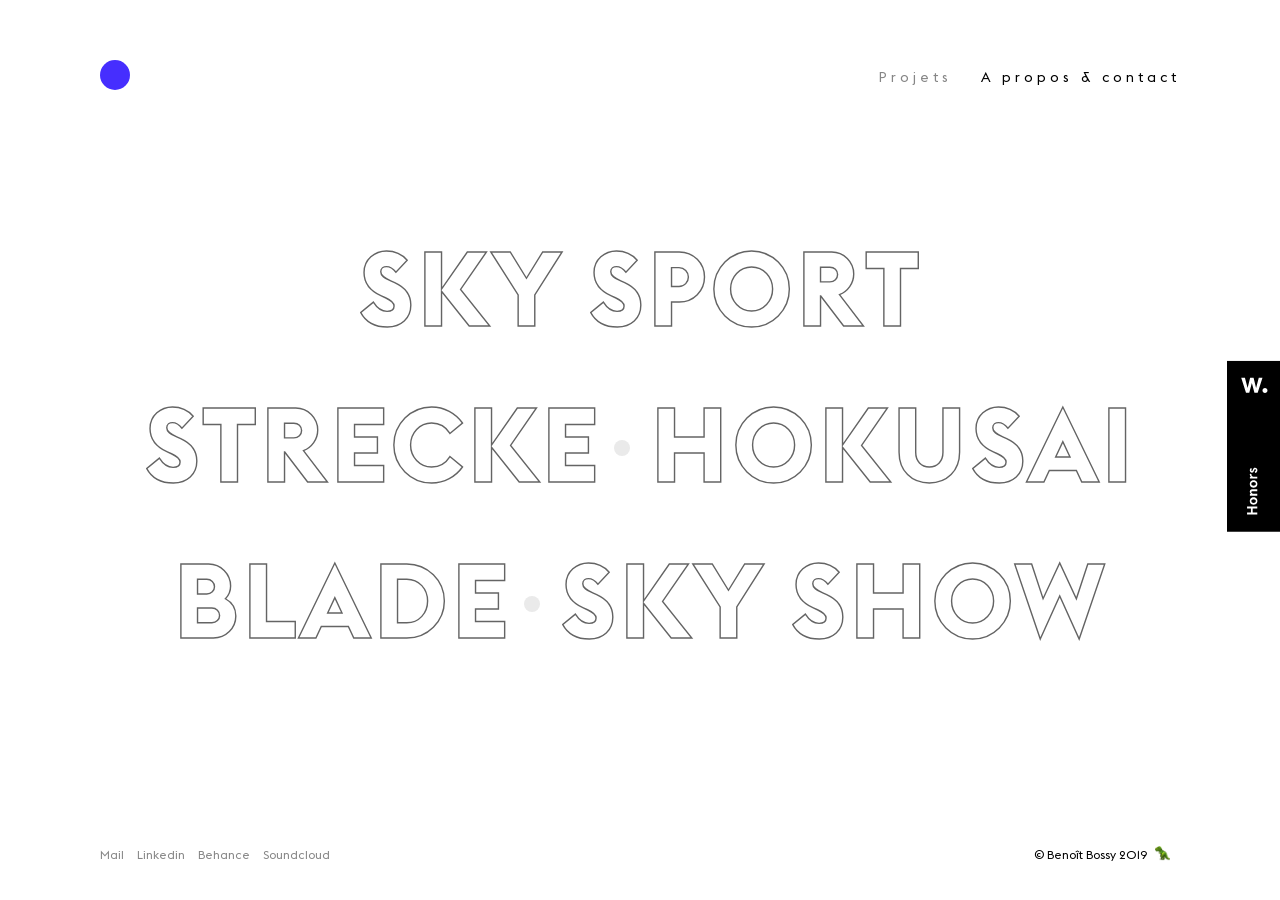
==== hero/index.html @ 375e0ff0 "second commit,ok hola, lol" ====
<!doctype html>
<html class="no-js" lang="">
<!-- Global site tag (gtag.js) - Google Analytics -->
<script async src="https://www.googletagmanager.com/gtag/js?id=UA-63204458-2"></script>
<script>
  window.dataLayer = window.dataLayer || [];
  function gtag(){dataLayer.push(arguments);}
  gtag('js', new Date());

  gtag('config', 'UA-63204458-2');
</script>


<!-- Mirrored from benoitbossy.ch/ by HTTrack Website Copier/3.x [XR&CO'2014], Sat, 15 Aug 2020 12:30:37 GMT -->
<!-- Added by HTTrack --><meta http-equiv="content-type" content="text/html;charset=utf-8" /><!-- /Added by HTTrack -->
<head>
  <meta charset="utf-8">
  <title>Benoît Bossy - Portfolio</title>
  <meta name="description" content="">
  <meta name="viewport" content="width=device-width, initial-scale=1">
  <link rel="icon" href="favicon.ico" type="image/x-icon"/>
  <link rel="manifest" href="site.webmanifest">
  <link rel="apple-touch-icon" href="icon.png">
  <!-- Place favicon.ico in the root directory -->

  <link rel="stylesheet" href="css/normalize.css">
  <link rel="stylesheet" href="css/main.css">
</head>
<body>
  
  <div class="m-scene" id="main">
      <style type="text/css">
     @media (min-width: 1200px) {
      body{
        overflow: hidden;
      }
  </style>
  <div class="spinner"></div>
  <div class="scene_element scene_element--fadein" id="awwwards" style="position: fixed; z-index: 999; transform: translateY(-50%); top: 50%;  right: 0"><a href="https://www.awwwards.com/" target="_blank"><svg width="53.08" height="171.358"><path class="js-color-bg" fill="black" d="M0 0h53.08v171.358H0z"></path><g class="js-color-text" fill="white"><path d="M20.047 153.665v-1.9h3.888v-4.093h-3.888v-1.9h10.231v1.9h-4.59v4.093h4.59v1.9zM29.898 142.236c-.331.565-.784.997-1.359 1.294s-1.222.446-1.944.446c-.721 0-1.369-.149-1.943-.446a3.316 3.316 0 0 1-1.36-1.294c-.331-.564-.497-1.232-.497-2.002s.166-1.438.497-2.002a3.316 3.316 0 0 1 1.36-1.294c.574-.297 1.223-.445 1.943-.445.723 0 1.369.148 1.944.445a3.307 3.307 0 0 1 1.359 1.294c.331.564.497 1.232.497 2.002s-.166 1.438-.497 2.002m-1.703-3.347c-.435-.33-.967-.496-1.601-.496-.633 0-1.166.166-1.601.496-.433.332-.649.78-.649 1.346 0 .564.217 1.013.649 1.345.435.331.968.497 1.601.497.634 0 1.166-.166 1.601-.497.435-.332.649-.78.649-1.345.001-.566-.214-1.014-.649-1.346M22.911 134.852v-1.813h1.186a3.335 3.335 0 0 1-.951-1.009 2.423 2.423 0 0 1-.352-1.271c0-.682.19-1.229.57-1.645.381-.413.932-.621 1.652-.621h5.262v1.812h-4.721c-.419 0-.727.096-.921.285-.195.19-.292.447-.292.769 0 .302.115.58.35.833.234.254.577.458 1.03.613.454.156.993.234 1.616.234h2.938v1.813h-7.367zM29.898 125.136a3.314 3.314 0 0 1-1.359 1.294c-.575.297-1.222.445-1.944.445-.721 0-1.369-.148-1.943-.445a3.322 3.322 0 0 1-1.36-1.294c-.331-.565-.497-1.232-.497-2.002 0-.771.166-1.438.497-2.003a3.313 3.313 0 0 1 1.36-1.293c.574-.297 1.223-.446 1.943-.446.723 0 1.369.149 1.944.446s1.028.728 1.359 1.293.497 1.232.497 2.003c.001.769-.166 1.436-.497 2.002m-1.703-3.347c-.435-.331-.967-.497-1.601-.497-.633 0-1.166.166-1.601.497-.433.331-.649.778-.649 1.345 0 .564.217 1.013.649 1.344.435.332.968.498 1.601.498.634 0 1.166-.166 1.601-.498.435-.331.649-.779.649-1.344.001-.567-.214-1.014-.649-1.345M22.911 117.75v-1.812h1.199c-.419-.265-.742-.586-.972-.966s-.345-.784-.345-1.213c0-.272.05-.569.146-.892l1.682.336a1.429 1.429 0 0 0-.205.76c0 .576.261 1.048.783 1.418.521.37 1.342.557 2.461.557h2.617v1.812h-7.366zM29.812 111.252c-.391.511-.857.851-1.403 1.016l-.776-1.446c.381-.138.68-.329.893-.577.215-.249.321-.544.321-.885a1.2 1.2 0 0 0-.168-.658c-.112-.175-.294-.263-.548-.263-.225 0-.406.105-.548.313-.142.21-.291.534-.446.973-.019.068-.058.17-.117.307-.224.565-.506 1.004-.848 1.315-.34.313-.779.467-1.314.467-.381 0-.727-.102-1.039-.306a2.185 2.185 0 0 1-.744-.84 2.554 2.554 0 0 1-.279-1.207c0-.497.105-.949.314-1.359.211-.408.506-.725.886-.949l.993 1.082c-.43.292-.644.686-.644 1.184a.84.84 0 0 0 .154.504.471.471 0 0 0 .401.212c.176 0 .338-.103.49-.307.15-.205.334-.604.547-1.199.205-.564.474-1.001.805-1.308.332-.308.756-.46 1.271-.46.721 0 1.299.229 1.732.687s.65 1.057.65 1.797c.001.759-.194 1.396-.583 1.907M35.481 17.006l-4.782 14.969h-3.266l-2.584-9.682-2.584 9.682h-3.268l-4.782-14.969h3.713l2.673 10.276 2.525-10.276h3.445l2.524 10.276 2.674-10.276zM37.978 27.163c1.426 0 2.496 1.068 2.496 2.495 0 1.425-1.07 2.495-2.496 2.495-1.425 0-2.494-1.07-2.494-2.495-.001-1.427 1.069-2.495 2.494-2.495"></path></g></svg></a></div>
    <header>
      <nav class="navbar fixed-top navbar-expand-lg navbar-light scene_element scene_element--fadein" id="navbar" style="top: 0px;">
        <div class="container-fluid">
          <div>
            <a class="navbar-brand" href="index-2.html">
              <!-- <span class="tag" >Benoît Bossy</span> -->
            </a>
          </div>
            <ul class="navbar-nav-desktop mr-auto">
              <li class="nav-item">
                <a class="nav-link active underline" id="menu-projects" href="index-2.html">Projets</a>
              </li>
              <li class="nav-item">
                <a class="nav-link underline" href="about.html">A propos &amp; contact</a>
              </li>
            </ul>
        </div>
      </nav>
    </header>

    <div data-scroll>
    <div class="wrapper" data-scroll-content>
    <div class="scene_element scene_element--fadein">
      <div class="circle-cursor circle-cursor--inner"></div>
      <div class="circle-cursor circle-cursor--outer"></div>
    <section class="container-fluid home-intro">
      <p>Jeune designer basé à Fribourg en Suisse.</p>
    </section>

<!-------- Section Works -------->
      <div class="content">
        <svg class="distort" width="300" height="420" viewBox="0 0 300 420">
          <filter id="distortionFilter">
            <feTurbulence type="fractalNoise" baseFrequency="0.01 0.009" numOctaves="5" seed="2" stitchTiles="noStitch" x="0%" y="0%" width="100%" height="100%" result="noise"/>
            <feDisplacementMap in="SourceGraphic" in2="" scale="0" xChannelSelector="R" yChannelSelector="B" x="0%" y="0%" width="100%" height="100%" filterUnits=""/>
          </filter>
          <g filter="url(#distortionFilter)">
            <image class="distort__img" x="0" y="0" xlink:href="img/1.jpg" height="420" width="300"/>
            <image class="distort__img" x="0" y="0" xlink:href="img/2.jpg" height="420" width="300"/>
            <image class="distort__img" x="0" y="0" xlink:href="img/3.jpg" height="420" width="300"/>
            <image class="distort__img" x="0" y="0" xlink:href="img/4.jpg" height="420" width="300"/>
            <image class="distort__img" x="0" y="0" xlink:href="img/5.jpg" height="420" width="300"/>
          </g>
        </svg>
        <div class="works">
          <a href="skysport.html" class="work__link">Sky Sport</a><br>
          <a href="strecke.html" class="work__link">Strecke</a><span class="puce"></span>
          <a href="hokusai.html" class="work__link">Hokusai</a><br>
          <a href="blade.html" class="work__link">Blade</a><span class="puce"></span>
          <a href="skyshow.html" class="work__link">Sky Show</a>
        </div>
      </div>
    </div>

    
    <footer class="scene_element scene_element--fadein">
      <div class="container-fluid">
        <div class="footer">
        <style type="text/css">
          @media (min-width: 1200px) {
            footer {
              margin-top: 0px;
              position: absolute;
              padding-bottom: 0;
              bottom: 4%;
            }
          }
        </style>
        <div class="social">
          <a class="underline" href="mailto:bossybe@gmail.com">
            Mail
          </a>
          <a class="underline" href="https://www.linkedin.com/in/benoît-bossy-b683998a/" target="_blank">Linkedin
          </a>    
          <a class="underline" href="https://www.behance.net/bossybenoit" target="_blank">
            Behance
          </a>
          <a class="underline" href="https://soundcloud.com/508jedai" target="_blank">
            Soundcloud
          </a>
        </div>
        <div class="copyright">
          © Benoît Bossy 2019 <a><span id="toasty_button" style="background-image: url(img/dino.png);"></span></a>
        </div> 
        </div> 
      </div>
    </footer>

  </div>
  </div>
  </div>
  <script src="js/vendor/modernizr-3.7.1.min.js"></script>
  <script src="../code.jquery.com/jquery-3.2.1.min.js" integrity="sha256-FgpCb/KJQlLNfOu91ta32o/NMZxltwRo8QtmkMRdAu8=" crossorigin="anonymous"></script>
  <script>window.jQuery || document.write('<script src="js/vendor/jquery-3.3.1.min.js"><\/script>')</script>
  <script src="js/jquery-3.4.0.min.js"></script>
  <script src="../cdnjs.cloudflare.com/ajax/libs/gsap/2.1.2/TweenMax.min.js"></script>
  <script src="../unpkg.com/imagesloaded%404.1.4/imagesloaded.pkgd.min.js"></script>
  <script src="js/vendor/jquery.smoothState.js"></script>
  <script src="js/vendor/wow.min.js"></script>
  <script src="js/vendor/marquee3k.js"></script>
  <script src="js/vendor/horizontal-scroll.js"></script>
  <script src="js/vendor/jquery.toasty.js"></script>
  <script src="js/vendor/charming.min.js"></script>
  <script src="js/main.js"></script>

  <!-- Google Analytics: change UA-XXXXX-Y to be your site's ID. -->
  <script>
    window.ga = function () { ga.q.push(arguments) }; ga.q = []; ga.l = +new Date;
    ga('create', 'UA-XXXXX-Y', 'auto'); ga('set','transport','beacon'); ga('send', 'pageview')
  </script>
  <script src="../www.google-analytics.com/analytics.js" async defer></script>
</body>


<!-- Mirrored from benoitbossy.ch/ by HTTrack Website Copier/3.x [XR&CO'2014], Sat, 15 Aug 2020 12:30:39 GMT -->
</html>
---- hero/css/main.css ----
@font-face{font-family:'EuclidFlex-Regular';src:url("../fonts/EuclidFlex-Regular.eot");src:url("../fonts/EuclidFlex-Regulard41d.eot?#iefix") format("embedded-opentype"),url("../fonts/EuclidFlex-Regular.svg#EuclidFlex-Regular") format("svg"),url("../fonts/EuclidFlex-Regular.ttf") format("truetype"),url("../fonts/EuclidFlex-Regular.woff") format("woff"),url("../fonts/EuclidFlex-Regular.woff2") format("woff2");font-weight:normal;font-style:normal}@font-face{font-family:'EuclidFlex-Bold';src:url("../fonts/EuclidFlexTrial-Bold.otf") format("truetype");font-weight:bold;font-style:bold}*,::after,::before{box-sizing:border-box}html{font-family:sans-serif;line-height:1.15;-webkit-text-size-adjust:100%;-ms-text-size-adjust:100%;-ms-overflow-style:scrollbar;-webkit-tap-highlight-color:transparent;height:100%}@-ms-viewport{width:device-width}body{margin:0;font-family:'EuclidFlex-regular', sans-serif;font-size:14px !important;line-height:1.5;overflow-x:hidden;height:100%}.wrapper{will-change:auto;will-change:translate3d}.distort{will-change:auto;will-change:translateY;will-change:translateX;will-change:opacity}.distort__img{will-change:auto;will-change:translateY;will-change:translateX;will-change:opacity}@media (min-width: 576px){.container-fluid{width:100%;margin-right:auto;margin-left:auto}}@media (min-width: 768px){.container-fluid{width:100%;padding-left:60px;padding-right:60px;margin-right:auto;margin-left:auto}}@media (min-width: 992px){.container-fluid{width:100%;margin-right:auto;margin-left:auto}}@media (min-width: 1200px){.container-fluid{width:100%;padding-left:100px;padding-right:100px;margin-right:auto;margin-left:auto}}@media only screen and (min-width: 1300px){.container-fluid{width:100%;padding-right:100px;padding-left:100px;margin-right:auto;margin-left:auto}}a{color:black;text-decoration:none}a:hover{color:#462efe !important}ul{padding:0;margin:0}li{list-style-type:none;display:inline}header{z-index:5000 !important}.active{color:#868686}.underline:after{content:"";position:absolute;bottom:-5px;width:100%;height:1px;left:0;background-color:#462EFE;visibility:hidden;-webkit-transform:scaleX(0);transform:scaleX(0);-webkit-transition:all 0.3s ease-in-out 0s;transition:all 0.3s ease-in-out 0s}.underline:hover:after{visibility:visible;-webkit-transform:scaleX(1);transform:scaleX(1)}@media only screen and (max-width: 767px){.navbar{padding:20px 0px 20px 0px;background-color:#fff;border-bottom:0.5px solid #E3E3E3}}@media only screen and (max-width: 767px){.navbar a{position:relative}}@media only screen and (min-width: 768px){.navbar a{letter-spacing:4px;position:relative;font-size:0.875rem}}@media only screen and (max-width: 767px){.navbar .tag{display:none}}@media only screen and (min-width: 768px){.navbar .tag{display:none}}@media only screen and (min-width: 1200px){.navbar .tag{color:#462EFE;display:inline-block;transform:rotate(-90deg);margin-top:110px;margin-left:-50px;letter-spacing:4px;position:absolute}}@media only screen and (max-width: 767px){.navbar .navbar-brand{width:20px;height:20px;background-color:#462EFE;border-radius:50%}}@media only screen and (min-width: 768px){.navbar .navbar-brand{margin-top:60px;width:30px;height:30px;background-color:#462EFE;border-radius:50%;display:inline-block;-webkit-transition:-webkit-transform 0.2s ease-in-out;transition:transform 0.2s ease-in-out}.navbar .navbar-brand:hover{transform:scale(1.15)}}@media only screen and (min-width: 768px){.navbar .navbar-nav-desktop{margin-top:60px}}.navbar .name{letter-spacing:4px;opacity:0;position:relative;padding-top:-10px}@media only screen and (max-width: 767px){#menu-projects{display:none}}@media only screen and (min-width: 768px){#menu-projects{margin-right:25px}}@media only screen and (max-width: 767px){.container-fluid{width:100%;padding-right:15px;padding-left:15px;margin-right:auto;margin-left:auto}}@keyframes transformPosition{0%{opacity:0;transform:translate(0%, 200%) rotate(-0.05turn)}60%{opacity:1}100%{opacity:1;transform:translate(0%, -45%) rotate(0turn)}}@keyframes transformPosition2{0%{transform:translate(0%, 200%)}100%{transform:translate(0%, 0%)}}@keyframes fadeIn{0%{opacity:0}100%{opacity:1}}.m-scene .scene_element{-webkit-transition:all 1000ms cubic-bezier(0.165, 0.84, 0.44, 1);-moz-transition:all 1000ms cubic-bezier(0.165, 0.84, 0.44, 1);-o-transition:all 1000ms cubic-bezier(0.165, 0.84, 0.44, 1);transition:all 1000ms cubic-bezier(0.165, 0.84, 0.44, 1);-webkit-transition-timing-function:cubic-bezier(0.165, 0.84, 0.44, 1);-moz-transition-timing-function:cubic-bezier(0.165, 0.84, 0.44, 1);-o-transition-timing-function:cubic-bezier(0.165, 0.84, 0.44, 1);transition-timing-function:cubic-bezier(0.165, 0.84, 0.44, 1);animation-fill-mode:both}.m-scene .scene_element--transform{animation-name:transformPosition;animation-duration:1s}.m-scene .scene_element--transformText{animation-name:transformPosition2;animation-duration:1s}.m-scene .scene_element--fadein{animation-name:fadeIn;animation-duration:0.65s}.m-scene.is-exiting .scene_element{animation-direction:alternate-reverse}@media only screen and (max-width: 767px){.home-intro p{width:285px;font-size:1.375rem;letter-spacing:0.01em;margin-top:140px;margin-bottom:32px}}@media only screen and (min-width: 768px){.home-intro p{font-size:2rem;letter-spacing:0.01em;margin-top:144px;width:314px;margin-bottom:64px}}@media only screen and (min-width: 1200px){.home-intro p{margin-top:144px;margin-left:120px;margin-bottom:80px;position:absolute;display:none}}@media only screen and (max-width: 767px){.content{text-align:left;padding-right:15px;padding-left:15px}}@media only screen and (min-width: 768px){.content{text-align:left;padding-right:60px;padding-left:60px}}@media only screen and (min-width: 1200px){.content{text-align:center;display:flex;flex-direction:column;width:100vw;height:calc(100vh - 13rem);position:relative;justify-content:flex-start;align-items:center}}.distort{position:absolute;pointer-events:none;will-change:transform;z-index:30}@media only screen and (max-width: 767px){.distort{display:none}}@media only screen and (min-width: 768px){.distort{display:none}}@media only screen and (min-width: 1200px){.distort{display:block}}.distort__img{opacity:0;z-index:30}.menu{display:flex;flex-direction:column;align-items:stretch;text-align:center;font-size:10vh;font-weight:normal}.works{width:100%}@media only screen and (min-width: 1200px){.works{display:block;width:100%;max-width:1920px;margin:0 auto;font-size:2rem}}.work__link{z-index:1;position:relative;text-transform:uppercase;font-family:'EuclidFlex-Bold';-webkit-text-stroke:0.11vw #646464;text-stroke:0.11vw #646464;color:rgba(0,0,0,0);white-space:nowrap}.work__link:hover{-webkit-text-stroke:0vw rgba(0,0,0,0);text-stroke:0vw rgba(0,0,0,0);z-index:999}@media only screen and (max-width: 767px){.work__link{font-size:3.75rem;font-size:15vw}}@media only screen and (min-width: 768px){.work__link{font-size:5.75rem;font-size:15vw}}@media only screen and (min-width: 1200px){.work__link{letter-spacing:3px;font-size:6.5rem}}.work__link span{display:inline-block}@media screen and (min-width: 53em){.content{height:100vh;justify-content:center}.works{font-size:9vh}.puce{width:16px;height:16px;border-radius:50%;background-color:#EAEAEA;display:inline-block;margin-bottom:2.2%;margin-left:0.9%}}.project-img img{width:100%}.project-img video{width:100%}@media only screen and (min-width: 768px){.sportTv{display:none}}@media only screen and (max-width: 767px){.project-header{height:100vh}.project-header .imgProject{position:absolute;max-width:45%;height:auto;background-size:cover;background-position:center;left:0;right:0;margin-left:auto;margin-right:auto;margin-top:45vh;transform:translateY(-60%)}.project-header .arrowOn{opacity:1 !important;display:inline-block;position:relative;margin-top:85vh;padding-left:20px;-webkit-transition:-webkit-opacity 0.6s ease-in-out;transition:opacity 0.6s ease-in-out;transform:will-change}.project-header .arrowOff{opacity:0 !important;display:inline-block;position:relative;margin-top:80vh;padding-left:20px;-webkit-transition:-webkit-opacity 0.6s ease-in-out;transition:opacity 0.6s ease-in-out;transform:will-change}}@media only screen and (min-width: 768px){.project-header{height:100vh}.project-header .imgProject{position:absolute;max-width:45%;height:auto;background-size:cover;background-position:center;left:0;right:0;margin-left:auto;margin-right:auto;margin-top:50vh;transform:translateY(-45%)}.project-header .scroll{margin-left:8px;font-size:1em;opacity:0;-webkit-transition:-webkit-opacity 0.6s ease-in-out;transition:opacity 0.6s ease-in-out;transform:will-change}.project-header .arrowOn:hover .scroll{opacity:1;-webkit-transition:-webkit-opacity 0.6s ease-in-out;transition:opacity 0.6s ease-in-out;transform:will-change}.project-header .arrowOn{display:flex-wrap;opacity:1 !important;display:inline-block;position:relative;margin-top:85vh;padding-left:60px;-webkit-transition:-webkit-opacity 0.6s ease-in-out;transition:opacity 0.6s ease-in-out;transform:will-change}.project-header .arrowOff{opacity:0 !important;display:inline-block;position:relative;margin-top:85vh;padding-left:60px;-webkit-transition:-webkit-opacity 0.6s ease-in-out;transition:opacity 0.6s ease-in-out;transform:will-change}}@media only screen and (min-width: 1200px){.project-header{height:100vh}.project-header .imgProject{position:absolute;max-width:25%;height:auto;background-size:cover;background-position:center;left:0;right:0;margin-left:auto;margin-right:auto;margin-top:50vh;transform:translateY(-45%)}.project-header .arrowOn{margin-top:92vh;padding-left:100px}.project-header .arrowOff{margin-top:92vh;padding-left:100px}}@media only screen and (max-width: 767px){.project-text{font-size:1.5rem;margin-top:-40px}}@media only screen and (min-width: 768px){.project-text{font-size:1.75rem}}@media only screen and (min-width: 1200px){.project-text{display:inline-block;max-width:864px;font-size:2.1775rem;line-height:normal;color:#000000}}.border-text{-webkit-text-stroke:0.045vw rgba(0,0,0,0.9);text-stroke:0.045vw rgba(0,0,0,0.9);color:rgba(0,0,0,0)}@media only screen and (max-width: 767px){.project-details{font-size:1.3em;color:#929292;margin-top:40px;margin-bottom:56px}.project-details span{display:block;margin-bottom:16px}}@media only screen and (min-width: 768px){.project-details{font-size:1em;color:#929292;margin-top:20px;margin-bottom:80px}}@media only screen and (min-width: 1200px){.project-details{padding-top:40px;font-size:1em;letter-spacing:0.01em;margin-bottom:152px}}@media only screen and (max-width: 767px){.project-details span{margin-right:15px}}@media only screen and (min-width: 768px){.project-details span{margin-right:15px}}@media only screen and (min-width: 1200px){.project-details span{color:#929292;margin-right:40px}}@media only screen and (max-width: 767px){.project-details a{color:#462EFE;position:relative;display:block}}@media only screen and (min-width: 768px){.project-details a{color:#462EFE;position:relative;display:inline-block}}.project-details .noLink{color:#929292}@media only screen and (max-width: 767px){.project-img{margin-bottom:40px}}@media only screen and (min-width: 768px){.project-img{margin-bottom:56px}}@media only screen and (min-width: 1200px){.project-img{margin-bottom:104px}}@media only screen and (min-width: 1200px){.project-modules-mobile{display:none}}@media only screen and (max-width: 767px){.project-modules{display:none}}@media only screen and (min-width: 768px){.project-modules{display:none}}@media only screen and (min-width: 1200px){.project-modules{display:block;padding:50px 0px 50px 0px;margin-bottom:80px}.project-modules li{width:367px;padding:6px;display:inline-block}.project-modules img{width:100%}.project-modules ul{padding:0px}}@media only screen and (max-width: 767px){.legend{margin-top:16px;color:#929292;font-size:0.75rem}}@media only screen and (min-width: 768px){.legend{margin-top:24px;color:#929292;font-size:0.75rem}}@media only screen and (max-width: 767px){.next-project{margin-top:80px;padding-bottom:56px}}@media only screen and (min-width: 768px){.next-project{margin-top:120px;padding-bottom:56px}}@media only screen and (min-width: 1200px){.next-project{margin-top:200px;padding-bottom:0px}}.next-project h3{font-size:14px;letter-spacing:4px;text-align:center}.next-project .next{justify-content:center;display:flex}@media only screen and (min-width: 1200px){.next-project .next{padding-bottom:100px}}.next-project .next:hover+.imgNext{transform:translate(-50%, -50%)}@media only screen and (max-width: 767px){.next-project .imgNext{display:none}}@media only screen and (min-width: 768px){.next-project .imgNext{display:none}}@media only screen and (min-width: 1200px){.next-project .imgNext{width:250px;height:350px;display:block;background-size:cover;background-position:center;margin-left:auto;margin-right:auto;position:absolute;left:50%;transform:translate(-50%, -30%);transition:all 0.8s cubic-bezier(0.76, 0.07, 0.24, 0.96)}}@keyframes fade-in-left-text{0%{-webkit-transform:translateX(-50px);-moz-transform:translateX(-50px);transform:translateX(-50px);-moz-opacity:0;opacity:0}100%{-webkit-transform:translateX(0);-moz-transform:translateX(0);transform:translateX(0);-moz-opacity:0;opacity:1}}@media only screen and (max-width: 767px){.about{margin-top:140px}}@media only screen and (min-width: 768px){.about{margin-top:200px}}@media only screen and (max-width: 767px){.about p{font-size:1.5rem;margin-bottom:35px}}@media only screen and (min-width: 768px){.about p{font-size:1.75rem;margin-bottom:60px}}@media only screen and (min-width: 1200px){.about p{font-size:2.1775rem;max-width:860px;margin-bottom:60px;margin-left:95px}}@media only screen and (max-width: 767px){.about ul{margin-bottom:40px}}@media only screen and (min-width: 1200px){.about ul{margin-left:95px;padding-bottom:30px}}.about li{list-style-type:none;display:block;font-size:16px}@media only screen and (min-width: 1200px){.about li{margin-bottom:10px}}.about li a{color:#462EFE;position:relative}.about .drop{width:40px;margin-top:-15px;margin-left:-10px;-webkit-animation:rotating 10s linear infinite;-moz-animation:rotating 10s linear infinite;-ms-animation:rotating 10s linear infinite;-o-animation:rotating 10s linear infinite;animation:rotating 10s linear infinite}@media only screen and (min-width: 768px){.about .drop{width:80px;margin-top:-20px;margin-left:-15px}}@keyframes rotating{from{-ms-transform:rotate(0deg);-moz-transform:rotate(0deg);-webkit-transform:rotate(0deg);-o-transform:rotate(0deg);transform:rotate(0deg)}to{-ms-transform:rotate(360deg);-moz-transform:rotate(360deg);-webkit-transform:rotate(360deg);-o-transform:rotate(360deg);transform:rotate(360deg)}}.about .photo-about{width:300px;z-index:1000;position:absolute;top:-8%;left:23%}.about .hidden{display:none}footer{width:100%;font-size:0.75rem}@media only screen and (max-width: 767px){footer{margin-top:56px;padding-bottom:32px}footer a{color:black !important}}@media only screen and (min-width: 768px){footer{margin-top:80px;padding-bottom:40px}}@media only screen and (min-width: 1200px){footer{padding-bottom:260px}}footer .footer{width:100%;display:flex;flex-wrap:wrap;justify-content:space-between;z-index:-5000}footer a{color:#868686;margin-right:10px;position:relative}footer a:hover{color:#462EFE}footer span{width:15px;height:15px;display:inline-block;background-size:cover;margin-left:5px;vertical-align:text-bottom}@media only screen and (max-width: 767px){footer .copyright{margin-top:24px}}.animated{-webkit-animation-duration:1s;animation-duration:1s;-webkit-animation-fill-mode:both;animation-fill-mode:both}@keyframes elementInImg{from{opacity:0;transform:translate3d(0, 100px, 0) scale(0.95)}to{opacity:1;transform:translate3d(0, 0, 0) scale(1)}}.elementInImg{-webkit-animation-name:elementInImg;animation-name:elementInImg;-webkit-backface-visibility:hidden;backface-visibility:hidden}@keyframes elementInText{from{opacity:0;transform:translate3d(0, 100px, 0)}to{opacity:1;transform:translate3d(0, 0, 0)}}.elementInText{-webkit-animation-name:elementInText;animation-name:elementInText;-webkit-backface-visibility:hidden;backface-visibility:hidden}.spinner{background-image:url("../img/loading.png");background-size:cover;position:absolute;top:50%;left:50%;width:120px;height:120px;margin:-60px 0 0 -60px;-webkit-animation:spin 4s linear infinite;-moz-animation:spin 4s linear infinite;animation:spin 4s linear infinite;display:none}@-moz-keyframes spin{100%{-moz-transform:rotate(360deg)}}@-webkit-keyframes spin{100%{-webkit-transform:rotate(360deg)}}@keyframes spin{100%{-webkit-transform:rotate(360deg);transform:rotate(360deg)}}.show-dan{-webkit-animation:showToastyGuy 1s;-moz-animation:showToastyGuy 1s;-o-animation:showToastyGuy 1s;animation:showToastyGuy 1s}@-webkit-keyframes showToastyGuy{0%{right:-200px}40%{right:0}60%{right:0}100%{right:-200px}}@-moz-keyframes showToastyGuy{0%{right:-200px}40%{right:0}60%{right:0}100%{right:-200px}}@-o-keyframes showToastyGuy{0%{right:-200px}40%{right:0}60%{right:0}100%{right:-200px}}@keyframes showToastyGuy{0%{right:-200px}40%{right:0}60%{right:0}100%{right:-200px}}.navbar{position:relative;display:flex;flex-wrap:wrap;-ms-flex-align:center;align-items:center;-ms-flex-pack:justify;justify-content:space-between}.navbar>.container,.navbar>.container-fluid{display:-ms-flexbox;display:flex;-ms-flex-wrap:wrap;flex-wrap:wrap;-ms-flex-align:center;align-items:center;-ms-flex-pack:justify;justify-content:space-between}.navbar-brand{display:inline-block;padding-top:.3125rem;padding-bottom:.3125rem;line-height:inherit}.card,.navbar-nav{display:-ms-flexbox}.navbar-nav{display:flex;-ms-flex-direction:column;flex-direction:column;padding-left:0;margin-bottom:0}.navbar-nav .nav-link{padding-right:0;padding-left:0;padding-top:10px !important;padding-bottom:10px !important}.navbar-nav .dropdown-menu{position:static;float:none}.navbar-text{display:inline-block;padding-top:.5rem;padding-bottom:.5rem}.navbar-collapse{-ms-flex-preferred-size:100%;flex-basis:100%;-ms-flex-positive:1;flex-grow:1;-ms-flex-align:center;align-items:center}.navbar-toggler{padding:.25rem .75rem;font-size:1.25rem;line-height:1;background-color:transparent;border:1px solid transparent;border-radius:.25rem}.navbar-toggler:focus,.navbar-toggler:hover{text-decoration:none}.navbar-toggler-icon{display:inline-block;width:1.5em;height:1.5em;vertical-align:middle;content:"";background:center center no-repeat;background-size:100% 100%}.navbar-dark .navbar-toggler-icon,.navbar-light .navbar-toggler-icon{background-image:url(../img/menu.html)}@media (max-width: 575.98px){.navbar-expand-sm>.container,.navbar-expand-sm>.container-fluid{padding-right:0;padding-left:0}}@media (min-width: 576px){.navbar-expand-sm{-ms-flex-flow:row nowrap;flex-flow:row nowrap;-ms-flex-pack:start;justify-content:flex-start}.navbar-expand-sm .navbar-nav{-ms-flex-direction:row;flex-direction:row}.navbar-expand-sm .navbar-nav .dropdown-menu{position:absolute}.navbar-expand-sm .navbar-nav .nav-link{padding-right:.5rem;padding-left:.5rem}.navbar-expand-sm>.container,.navbar-expand-sm>.container-fluid{-ms-flex-wrap:nowrap;flex-wrap:nowrap}.navbar-expand-sm .navbar-collapse{display:-ms-flexbox !important;display:flex !important;-ms-flex-preferred-size:auto;flex-basis:auto}.navbar-expand-sm .navbar-toggler{display:none}}@media (max-width: 767.98px){.navbar-expand-md>.container,.navbar-expand-md>.container-fluid{padding-right:0;padding-left:0}}@media (min-width: 768px){.navbar-expand-md{-ms-flex-flow:row nowrap;flex-flow:row nowrap;-ms-flex-pack:start;justify-content:flex-start}.navbar-expand-md .navbar-nav{-ms-flex-direction:row;flex-direction:row}.navbar-expand-md .navbar-nav .dropdown-menu{position:absolute}.navbar-expand-md .navbar-nav .nav-link{padding-right:.5rem;padding-left:.5rem}.navbar-expand-md>.container,.navbar-expand-md>.container-fluid{-ms-flex-wrap:nowrap;flex-wrap:nowrap}.navbar-expand-md .navbar-collapse{display:-ms-flexbox !important;display:flex !important;-ms-flex-preferred-size:auto;flex-basis:auto}.navbar-expand-md .navbar-toggler{display:none}}@media (min-width: 992px){.navbar-expand-lg{-ms-flex-flow:row nowrap;flex-flow:row nowrap;-ms-flex-pack:start;justify-content:flex-start}.navbar-expand-lg .navbar-nav{-ms-flex-direction:row;flex-direction:row}.navbar-expand-lg .navbar-nav .dropdown-menu{position:absolute}.navbar-expand-lg .navbar-nav .nav-link{padding-right:.5rem;padding-left:.5rem}.navbar-expand-lg>.container,.navbar-expand-lg>.container-fluid{-ms-flex-wrap:nowrap;flex-wrap:nowrap}.navbar-expand-lg .navbar-collapse{display:-ms-flexbox !important;display:flex !important;-ms-flex-preferred-size:auto;flex-basis:auto}.navbar-expand-lg .navbar-toggler{display:none}}@media (max-width: 1199.98px){.navbar-expand-xl>.container,.navbar-expand-xl>.container-fluid{padding-right:0;padding-left:0}}@media (min-width: 1200px){.navbar-expand-xl{-ms-flex-flow:row nowrap;flex-flow:row nowrap;-ms-flex-pack:start;justify-content:flex-start}.navbar-expand-xl .navbar-nav{-ms-flex-direction:row;flex-direction:row}.navbar-expand-xl .navbar-nav .dropdown-menu{position:absolute}.navbar-expand-xl .navbar-nav .nav-link{padding-right:.5rem;padding-left:.5rem}.navbar-expand-xl>.container,.navbar-expand-xl>.container-fluid{-ms-flex-wrap:nowrap;flex-wrap:nowrap}.navbar-expand-xl .navbar-collapse{display:-ms-flexbox !important;display:flex !important;-ms-flex-preferred-size:auto;flex-basis:auto}.navbar-expand-xl .navbar-toggler{display:none}}.fixed-top{position:fixed;top:0;right:0;left:0;z-index:1030}
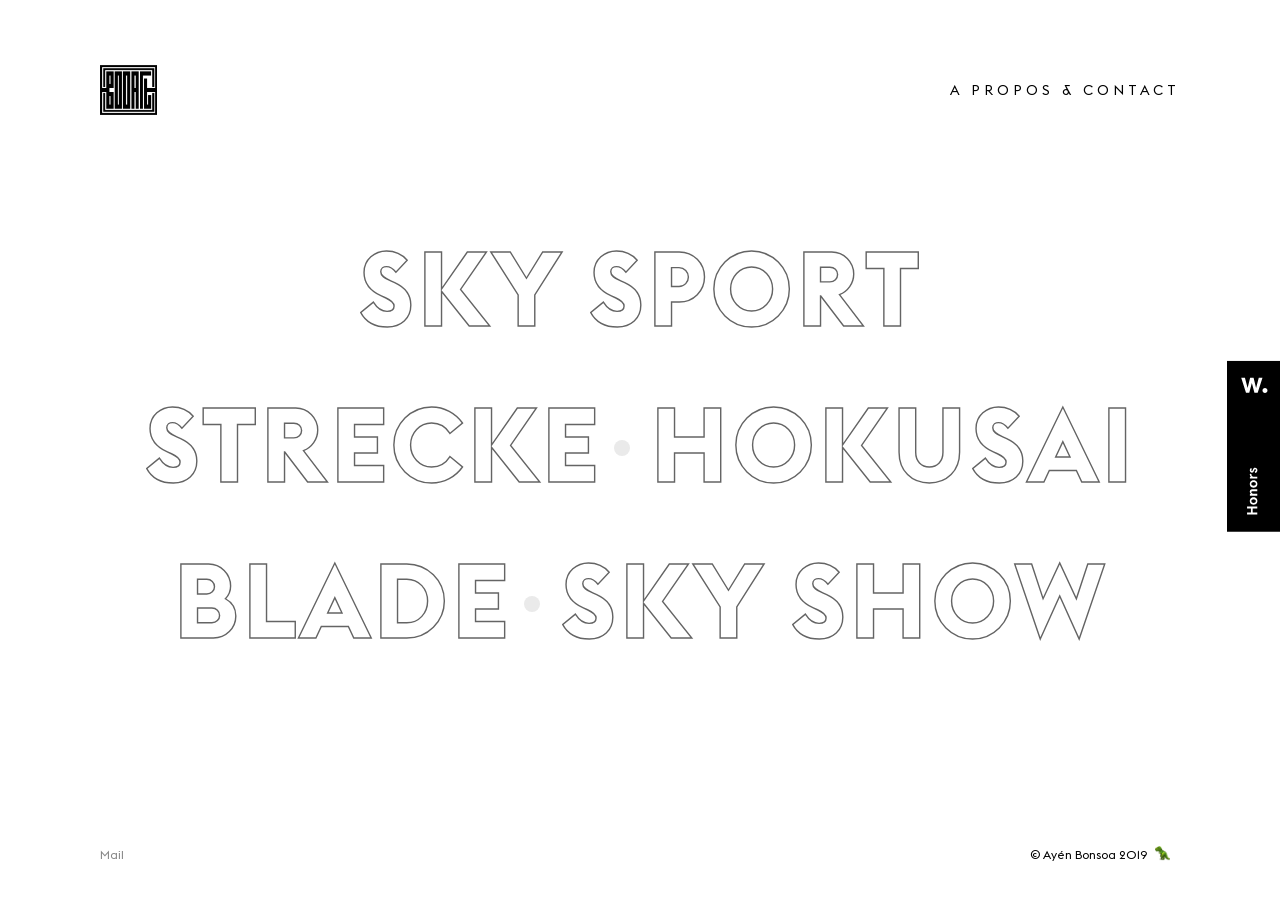
==== commit 70e48d05: "third commit" ====
--- a/hero/index.html
+++ b/hero/index.html
@@ -15,7 +15,7 @@
 <!-- Added by HTTrack --><meta http-equiv="content-type" content="text/html;charset=utf-8" /><!-- /Added by HTTrack -->
 <head>
   <meta charset="utf-8">
-  <title>Benoît Bossy - Portfolio</title>
+  <title>Ayén Bonsoa - Web designer</title>
   <meta name="description" content="">
   <meta name="viewport" content="width=device-width, initial-scale=1">
   <link rel="icon" href="favicon.ico" type="image/x-icon"/>
@@ -41,16 +41,13 @@
       <nav class="navbar fixed-top navbar-expand-lg navbar-light scene_element scene_element--fadein" id="navbar" style="top: 0px;">
         <div class="container-fluid">
           <div>
-            <a class="navbar-brand" href="index-2.html">
-              <!-- <span class="tag" >Benoît Bossy</span> -->
+            <a class="navbar-brand" href="index.html">
+              <img style="height: 50px;" src="img/booart_logo.png" alt="">
             </a>
           </div>
             <ul class="navbar-nav-desktop mr-auto">
               <li class="nav-item">
-                <a class="nav-link active underline" id="menu-projects" href="index-2.html">Projets</a>
-              </li>
-              <li class="nav-item">
-                <a class="nav-link underline" href="about.html">A propos &amp; contact</a>
+                <a class="nav-link underline" href="about.html"> A PROPOS &amp; CONTACT</a>
               </li>
             </ul>
         </div>
@@ -63,7 +60,7 @@
       <div class="circle-cursor circle-cursor--inner"></div>
       <div class="circle-cursor circle-cursor--outer"></div>
     <section class="container-fluid home-intro">
-      <p>Jeune designer basé à Fribourg en Suisse.</p>
+      <p>Jeune designer basé à Lomé au Togo.</p>
     </section>
 
 <!-------- Section Works -------->
@@ -106,20 +103,12 @@
           }
         </style>
         <div class="social">
-          <a class="underline" href="mailto:bossybe@gmail.com">
+          <a class="underline" href="mailto:bonsoa.yen@gmail.com">
             Mail
-          </a>
-          <a class="underline" href="https://www.linkedin.com/in/benoît-bossy-b683998a/" target="_blank">Linkedin
-          </a>    
-          <a class="underline" href="https://www.behance.net/bossybenoit" target="_blank">
-            Behance
-          </a>
-          <a class="underline" href="https://soundcloud.com/508jedai" target="_blank">
-            Soundcloud
           </a>
         </div>
         <div class="copyright">
-          © Benoît Bossy 2019 <a><span id="toasty_button" style="background-image: url(img/dino.png);"></span></a>
+          © Ayén Bonsoa 2019 <a><span id="toasty_button" style="background-image: url(img/dino.png);"></span></a>
         </div> 
         </div> 
       </div>
@@ -150,6 +139,4 @@
   <script src="../www.google-analytics.com/analytics.js" async defer></script>
 </body>
 
-
-<!-- Mirrored from benoitbossy.ch/ by HTTrack Website Copier/3.x [XR&CO'2014], Sat, 15 Aug 2020 12:30:39 GMT -->
 </html>
--- a/hero/css/main.css
+++ b/hero/css/main.css
@@ -1 +1 @@
-@font-face{font-family:'EuclidFlex-Regular';src:url("../fonts/EuclidFlex-Regular.eot");src:url("../fonts/EuclidFlex-Regulard41d.eot?#iefix") format("embedded-opentype"),url("../fonts/EuclidFlex-Regular.svg#EuclidFlex-Regular") format("svg"),url("../fonts/EuclidFlex-Regular.ttf") format("truetype"),url("../fonts/EuclidFlex-Regular.woff") format("woff"),url("../fonts/EuclidFlex-Regular.woff2") format("woff2");font-weight:normal;font-style:normal}@font-face{font-family:'EuclidFlex-Bold';src:url("../fonts/EuclidFlexTrial-Bold.otf") format("truetype");font-weight:bold;font-style:bold}*,::after,::before{box-sizing:border-box}html{font-family:sans-serif;line-height:1.15;-webkit-text-size-adjust:100%;-ms-text-size-adjust:100%;-ms-overflow-style:scrollbar;-webkit-tap-highlight-color:transparent;height:100%}@-ms-viewport{width:device-width}body{margin:0;font-family:'EuclidFlex-regular', sans-serif;font-size:14px !important;line-height:1.5;overflow-x:hidden;height:100%}.wrapper{will-change:auto;will-change:translate3d}.distort{will-change:auto;will-change:translateY;will-change:translateX;will-change:opacity}.distort__img{will-change:auto;will-change:translateY;will-change:translateX;will-change:opacity}@media (min-width: 576px){.container-fluid{width:100%;margin-right:auto;margin-left:auto}}@media (min-width: 768px){.container-fluid{width:100%;padding-left:60px;padding-right:60px;margin-right:auto;margin-left:auto}}@media (min-width: 992px){.container-fluid{width:100%;margin-right:auto;margin-left:auto}}@media (min-width: 1200px){.container-fluid{width:100%;padding-left:100px;padding-right:100px;margin-right:auto;margin-left:auto}}@media only screen and (min-width: 1300px){.container-fluid{width:100%;padding-right:100px;padding-left:100px;margin-right:auto;margin-left:auto}}a{color:black;text-decoration:none}a:hover{color:#462efe !important}ul{padding:0;margin:0}li{list-style-type:none;display:inline}header{z-index:5000 !important}.active{color:#868686}.underline:after{content:"";position:absolute;bottom:-5px;width:100%;height:1px;left:0;background-color:#462EFE;visibility:hidden;-webkit-transform:scaleX(0);transform:scaleX(0);-webkit-transition:all 0.3s ease-in-out 0s;transition:all 0.3s ease-in-out 0s}.underline:hover:after{visibility:visible;-webkit-transform:scaleX(1);transform:scaleX(1)}@media only screen and (max-width: 767px){.navbar{padding:20px 0px 20px 0px;background-color:#fff;border-bottom:0.5px solid #E3E3E3}}@media only screen and (max-width: 767px){.navbar a{position:relative}}@media only screen and (min-width: 768px){.navbar a{letter-spacing:4px;position:relative;font-size:0.875rem}}@media only screen and (max-width: 767px){.navbar .tag{display:none}}@media only screen and (min-width: 768px){.navbar .tag{display:none}}@media only screen and (min-width: 1200px){.navbar .tag{color:#462EFE;display:inline-block;transform:rotate(-90deg);margin-top:110px;margin-left:-50px;letter-spacing:4px;position:absolute}}@media only screen and (max-width: 767px){.navbar .navbar-brand{width:20px;height:20px;background-color:#462EFE;border-radius:50%}}@media only screen and (min-width: 768px){.navbar .navbar-brand{margin-top:60px;width:30px;height:30px;background-color:#462EFE;border-radius:50%;display:inline-block;-webkit-transition:-webkit-transform 0.2s ease-in-out;transition:transform 0.2s ease-in-out}.navbar .navbar-brand:hover{transform:scale(1.15)}}@media only screen and (min-width: 768px){.navbar .navbar-nav-desktop{margin-top:60px}}.navbar .name{letter-spacing:4px;opacity:0;position:relative;padding-top:-10px}@media only screen and (max-width: 767px){#menu-projects{display:none}}@media only screen and (min-width: 768px){#menu-projects{margin-right:25px}}@media only screen and (max-width: 767px){.container-fluid{width:100%;padding-right:15px;padding-left:15px;margin-right:auto;margin-left:auto}}@keyframes transformPosition{0%{opacity:0;transform:translate(0%, 200%) rotate(-0.05turn)}60%{opacity:1}100%{opacity:1;transform:translate(0%, -45%) rotate(0turn)}}@keyframes transformPosition2{0%{transform:translate(0%, 200%)}100%{transform:translate(0%, 0%)}}@keyframes fadeIn{0%{opacity:0}100%{opacity:1}}.m-scene .scene_element{-webkit-transition:all 1000ms cubic-bezier(0.165, 0.84, 0.44, 1);-moz-transition:all 1000ms cubic-bezier(0.165, 0.84, 0.44, 1);-o-transition:all 1000ms cubic-bezier(0.165, 0.84, 0.44, 1);transition:all 1000ms cubic-bezier(0.165, 0.84, 0.44, 1);-webkit-transition-timing-function:cubic-bezier(0.165, 0.84, 0.44, 1);-moz-transition-timing-function:cubic-bezier(0.165, 0.84, 0.44, 1);-o-transition-timing-function:cubic-bezier(0.165, 0.84, 0.44, 1);transition-timing-function:cubic-bezier(0.165, 0.84, 0.44, 1);animation-fill-mode:both}.m-scene .scene_element--transform{animation-name:transformPosition;animation-duration:1s}.m-scene .scene_element--transformText{animation-name:transformPosition2;animation-duration:1s}.m-scene .scene_element--fadein{animation-name:fadeIn;animation-duration:0.65s}.m-scene.is-exiting .scene_element{animation-direction:alternate-reverse}@media only screen and (max-width: 767px){.home-intro p{width:285px;font-size:1.375rem;letter-spacing:0.01em;margin-top:140px;margin-bottom:32px}}@media only screen and (min-width: 768px){.home-intro p{font-size:2rem;letter-spacing:0.01em;margin-top:144px;width:314px;margin-bottom:64px}}@media only screen and (min-width: 1200px){.home-intro p{margin-top:144px;margin-left:120px;margin-bottom:80px;position:absolute;display:none}}@media only screen and (max-width: 767px){.content{text-align:left;padding-right:15px;padding-left:15px}}@media only screen and (min-width: 768px){.content{text-align:left;padding-right:60px;padding-left:60px}}@media only screen and (min-width: 1200px){.content{text-align:center;display:flex;flex-direction:column;width:100vw;height:calc(100vh - 13rem);position:relative;justify-content:flex-start;align-items:center}}.distort{position:absolute;pointer-events:none;will-change:transform;z-index:30}@media only screen and (max-width: 767px){.distort{display:none}}@media only screen and (min-width: 768px){.distort{display:none}}@media only screen and (min-width: 1200px){.distort{display:block}}.distort__img{opacity:0;z-index:30}.menu{display:flex;flex-direction:column;align-items:stretch;text-align:center;font-size:10vh;font-weight:normal}.works{width:100%}@media only screen and (min-width: 1200px){.works{display:block;width:100%;max-width:1920px;margin:0 auto;font-size:2rem}}.work__link{z-index:1;position:relative;text-transform:uppercase;font-family:'EuclidFlex-Bold';-webkit-text-stroke:0.11vw #646464;text-stroke:0.11vw #646464;color:rgba(0,0,0,0);white-space:nowrap}.work__link:hover{-webkit-text-stroke:0vw rgba(0,0,0,0);text-stroke:0vw rgba(0,0,0,0);z-index:999}@media only screen and (max-width: 767px){.work__link{font-size:3.75rem;font-size:15vw}}@media only screen and (min-width: 768px){.work__link{font-size:5.75rem;font-size:15vw}}@media only screen and (min-width: 1200px){.work__link{letter-spacing:3px;font-size:6.5rem}}.work__link span{display:inline-block}@media screen and (min-width: 53em){.content{height:100vh;justify-content:center}.works{font-size:9vh}.puce{width:16px;height:16px;border-radius:50%;background-color:#EAEAEA;display:inline-block;margin-bottom:2.2%;margin-left:0.9%}}.project-img img{width:100%}.project-img video{width:100%}@media only screen and (min-width: 768px){.sportTv{display:none}}@media only screen and (max-width: 767px){.project-header{height:100vh}.project-header .imgProject{position:absolute;max-width:45%;height:auto;background-size:cover;background-position:center;left:0;right:0;margin-left:auto;margin-right:auto;margin-top:45vh;transform:translateY(-60%)}.project-header .arrowOn{opacity:1 !important;display:inline-block;position:relative;margin-top:85vh;padding-left:20px;-webkit-transition:-webkit-opacity 0.6s ease-in-out;transition:opacity 0.6s ease-in-out;transform:will-change}.project-header .arrowOff{opacity:0 !important;display:inline-block;position:relative;margin-top:80vh;padding-left:20px;-webkit-transition:-webkit-opacity 0.6s ease-in-out;transition:opacity 0.6s ease-in-out;transform:will-change}}@media only screen and (min-width: 768px){.project-header{height:100vh}.project-header .imgProject{position:absolute;max-width:45%;height:auto;background-size:cover;background-position:center;left:0;right:0;margin-left:auto;margin-right:auto;margin-top:50vh;transform:translateY(-45%)}.project-header .scroll{margin-left:8px;font-size:1em;opacity:0;-webkit-transition:-webkit-opacity 0.6s ease-in-out;transition:opacity 0.6s ease-in-out;transform:will-change}.project-header .arrowOn:hover .scroll{opacity:1;-webkit-transition:-webkit-opacity 0.6s ease-in-out;transition:opacity 0.6s ease-in-out;transform:will-change}.project-header .arrowOn{display:flex-wrap;opacity:1 !important;display:inline-block;position:relative;margin-top:85vh;padding-left:60px;-webkit-transition:-webkit-opacity 0.6s ease-in-out;transition:opacity 0.6s ease-in-out;transform:will-change}.project-header .arrowOff{opacity:0 !important;display:inline-block;position:relative;margin-top:85vh;padding-left:60px;-webkit-transition:-webkit-opacity 0.6s ease-in-out;transition:opacity 0.6s ease-in-out;transform:will-change}}@media only screen and (min-width: 1200px){.project-header{height:100vh}.project-header .imgProject{position:absolute;max-width:25%;height:auto;background-size:cover;background-position:center;left:0;right:0;margin-left:auto;margin-right:auto;margin-top:50vh;transform:translateY(-45%)}.project-header .arrowOn{margin-top:92vh;padding-left:100px}.project-header .arrowOff{margin-top:92vh;padding-left:100px}}@media only screen and (max-width: 767px){.project-text{font-size:1.5rem;margin-top:-40px}}@media only screen and (min-width: 768px){.project-text{font-size:1.75rem}}@media only screen and (min-width: 1200px){.project-text{display:inline-block;max-width:864px;font-size:2.1775rem;line-height:normal;color:#000000}}.border-text{-webkit-text-stroke:0.045vw rgba(0,0,0,0.9);text-stroke:0.045vw rgba(0,0,0,0.9);color:rgba(0,0,0,0)}@media only screen and (max-width: 767px){.project-details{font-size:1.3em;color:#929292;margin-top:40px;margin-bottom:56px}.project-details span{display:block;margin-bottom:16px}}@media only screen and (min-width: 768px){.project-details{font-size:1em;color:#929292;margin-top:20px;margin-bottom:80px}}@media only screen and (min-width: 1200px){.project-details{padding-top:40px;font-size:1em;letter-spacing:0.01em;margin-bottom:152px}}@media only screen and (max-width: 767px){.project-details span{margin-right:15px}}@media only screen and (min-width: 768px){.project-details span{margin-right:15px}}@media only screen and (min-width: 1200px){.project-details span{color:#929292;margin-right:40px}}@media only screen and (max-width: 767px){.project-details a{color:#462EFE;position:relative;display:block}}@media only screen and (min-width: 768px){.project-details a{color:#462EFE;position:relative;display:inline-block}}.project-details .noLink{color:#929292}@media only screen and (max-width: 767px){.project-img{margin-bottom:40px}}@media only screen and (min-width: 768px){.project-img{margin-bottom:56px}}@media only screen and (min-width: 1200px){.project-img{margin-bottom:104px}}@media only screen and (min-width: 1200px){.project-modules-mobile{display:none}}@media only screen and (max-width: 767px){.project-modules{display:none}}@media only screen and (min-width: 768px){.project-modules{display:none}}@media only screen and (min-width: 1200px){.project-modules{display:block;padding:50px 0px 50px 0px;margin-bottom:80px}.project-modules li{width:367px;padding:6px;display:inline-block}.project-modules img{width:100%}.project-modules ul{padding:0px}}@media only screen and (max-width: 767px){.legend{margin-top:16px;color:#929292;font-size:0.75rem}}@media only screen and (min-width: 768px){.legend{margin-top:24px;color:#929292;font-size:0.75rem}}@media only screen and (max-width: 767px){.next-project{margin-top:80px;padding-bottom:56px}}@media only screen and (min-width: 768px){.next-project{margin-top:120px;padding-bottom:56px}}@media only screen and (min-width: 1200px){.next-project{margin-top:200px;padding-bottom:0px}}.next-project h3{font-size:14px;letter-spacing:4px;text-align:center}.next-project .next{justify-content:center;display:flex}@media only screen and (min-width: 1200px){.next-project .next{padding-bottom:100px}}.next-project .next:hover+.imgNext{transform:translate(-50%, -50%)}@media only screen and (max-width: 767px){.next-project .imgNext{display:none}}@media only screen and (min-width: 768px){.next-project .imgNext{display:none}}@media only screen and (min-width: 1200px){.next-project .imgNext{width:250px;height:350px;display:block;background-size:cover;background-position:center;margin-left:auto;margin-right:auto;position:absolute;left:50%;transform:translate(-50%, -30%);transition:all 0.8s cubic-bezier(0.76, 0.07, 0.24, 0.96)}}@keyframes fade-in-left-text{0%{-webkit-transform:translateX(-50px);-moz-transform:translateX(-50px);transform:translateX(-50px);-moz-opacity:0;opacity:0}100%{-webkit-transform:translateX(0);-moz-transform:translateX(0);transform:translateX(0);-moz-opacity:0;opacity:1}}@media only screen and (max-width: 767px){.about{margin-top:140px}}@media only screen and (min-width: 768px){.about{margin-top:200px}}@media only screen and (max-width: 767px){.about p{font-size:1.5rem;margin-bottom:35px}}@media only screen and (min-width: 768px){.about p{font-size:1.75rem;margin-bottom:60px}}@media only screen and (min-width: 1200px){.about p{font-size:2.1775rem;max-width:860px;margin-bottom:60px;margin-left:95px}}@media only screen and (max-width: 767px){.about ul{margin-bottom:40px}}@media only screen and (min-width: 1200px){.about ul{margin-left:95px;padding-bottom:30px}}.about li{list-style-type:none;display:block;font-size:16px}@media only screen and (min-width: 1200px){.about li{margin-bottom:10px}}.about li a{color:#462EFE;position:relative}.about .drop{width:40px;margin-top:-15px;margin-left:-10px;-webkit-animation:rotating 10s linear infinite;-moz-animation:rotating 10s linear infinite;-ms-animation:rotating 10s linear infinite;-o-animation:rotating 10s linear infinite;animation:rotating 10s linear infinite}@media only screen and (min-width: 768px){.about .drop{width:80px;margin-top:-20px;margin-left:-15px}}@keyframes rotating{from{-ms-transform:rotate(0deg);-moz-transform:rotate(0deg);-webkit-transform:rotate(0deg);-o-transform:rotate(0deg);transform:rotate(0deg)}to{-ms-transform:rotate(360deg);-moz-transform:rotate(360deg);-webkit-transform:rotate(360deg);-o-transform:rotate(360deg);transform:rotate(360deg)}}.about .photo-about{width:300px;z-index:1000;position:absolute;top:-8%;left:23%}.about .hidden{display:none}footer{width:100%;font-size:0.75rem}@media only screen and (max-width: 767px){footer{margin-top:56px;padding-bottom:32px}footer a{color:black !important}}@media only screen and (min-width: 768px){footer{margin-top:80px;padding-bottom:40px}}@media only screen and (min-width: 1200px){footer{padding-bottom:260px}}footer .footer{width:100%;display:flex;flex-wrap:wrap;justify-content:space-between;z-index:-5000}footer a{color:#868686;margin-right:10px;position:relative}footer a:hover{color:#462EFE}footer span{width:15px;height:15px;display:inline-block;background-size:cover;margin-left:5px;vertical-align:text-bottom}@media only screen and (max-width: 767px){footer .copyright{margin-top:24px}}.animated{-webkit-animation-duration:1s;animation-duration:1s;-webkit-animation-fill-mode:both;animation-fill-mode:both}@keyframes elementInImg{from{opacity:0;transform:translate3d(0, 100px, 0) scale(0.95)}to{opacity:1;transform:translate3d(0, 0, 0) scale(1)}}.elementInImg{-webkit-animation-name:elementInImg;animation-name:elementInImg;-webkit-backface-visibility:hidden;backface-visibility:hidden}@keyframes elementInText{from{opacity:0;transform:translate3d(0, 100px, 0)}to{opacity:1;transform:translate3d(0, 0, 0)}}.elementInText{-webkit-animation-name:elementInText;animation-name:elementInText;-webkit-backface-visibility:hidden;backface-visibility:hidden}.spinner{background-image:url("../img/loading.png");background-size:cover;position:absolute;top:50%;left:50%;width:120px;height:120px;margin:-60px 0 0 -60px;-webkit-animation:spin 4s linear infinite;-moz-animation:spin 4s linear infinite;animation:spin 4s linear infinite;display:none}@-moz-keyframes spin{100%{-moz-transform:rotate(360deg)}}@-webkit-keyframes spin{100%{-webkit-transform:rotate(360deg)}}@keyframes spin{100%{-webkit-transform:rotate(360deg);transform:rotate(360deg)}}.show-dan{-webkit-animation:showToastyGuy 1s;-moz-animation:showToastyGuy 1s;-o-animation:showToastyGuy 1s;animation:showToastyGuy 1s}@-webkit-keyframes showToastyGuy{0%{right:-200px}40%{right:0}60%{right:0}100%{right:-200px}}@-moz-keyframes showToastyGuy{0%{right:-200px}40%{right:0}60%{right:0}100%{right:-200px}}@-o-keyframes showToastyGuy{0%{right:-200px}40%{right:0}60%{right:0}100%{right:-200px}}@keyframes showToastyGuy{0%{right:-200px}40%{right:0}60%{right:0}100%{right:-200px}}.navbar{position:relative;display:flex;flex-wrap:wrap;-ms-flex-align:center;align-items:center;-ms-flex-pack:justify;justify-content:space-between}.navbar>.container,.navbar>.container-fluid{display:-ms-flexbox;display:flex;-ms-flex-wrap:wrap;flex-wrap:wrap;-ms-flex-align:center;align-items:center;-ms-flex-pack:justify;justify-content:space-between}.navbar-brand{display:inline-block;padding-top:.3125rem;padding-bottom:.3125rem;line-height:inherit}.card,.navbar-nav{display:-ms-flexbox}.navbar-nav{display:flex;-ms-flex-direction:column;flex-direction:column;padding-left:0;margin-bottom:0}.navbar-nav .nav-link{padding-right:0;padding-left:0;padding-top:10px !important;padding-bottom:10px !important}.navbar-nav .dropdown-menu{position:static;float:none}.navbar-text{display:inline-block;padding-top:.5rem;padding-bottom:.5rem}.navbar-collapse{-ms-flex-preferred-size:100%;flex-basis:100%;-ms-flex-positive:1;flex-grow:1;-ms-flex-align:center;align-items:center}.navbar-toggler{padding:.25rem .75rem;font-size:1.25rem;line-height:1;background-color:transparent;border:1px solid transparent;border-radius:.25rem}.navbar-toggler:focus,.navbar-toggler:hover{text-decoration:none}.navbar-toggler-icon{display:inline-block;width:1.5em;height:1.5em;vertical-align:middle;content:"";background:center center no-repeat;background-size:100% 100%}.navbar-dark .navbar-toggler-icon,.navbar-light .navbar-toggler-icon{background-image:url(../img/menu.html)}@media (max-width: 575.98px){.navbar-expand-sm>.container,.navbar-expand-sm>.container-fluid{padding-right:0;padding-left:0}}@media (min-width: 576px){.navbar-expand-sm{-ms-flex-flow:row nowrap;flex-flow:row nowrap;-ms-flex-pack:start;justify-content:flex-start}.navbar-expand-sm .navbar-nav{-ms-flex-direction:row;flex-direction:row}.navbar-expand-sm .navbar-nav .dropdown-menu{position:absolute}.navbar-expand-sm .navbar-nav .nav-link{padding-right:.5rem;padding-left:.5rem}.navbar-expand-sm>.container,.navbar-expand-sm>.container-fluid{-ms-flex-wrap:nowrap;flex-wrap:nowrap}.navbar-expand-sm .navbar-collapse{display:-ms-flexbox !important;display:flex !important;-ms-flex-preferred-size:auto;flex-basis:auto}.navbar-expand-sm .navbar-toggler{display:none}}@media (max-width: 767.98px){.navbar-expand-md>.container,.navbar-expand-md>.container-fluid{padding-right:0;padding-left:0}}@media (min-width: 768px){.navbar-expand-md{-ms-flex-flow:row nowrap;flex-flow:row nowrap;-ms-flex-pack:start;justify-content:flex-start}.navbar-expand-md .navbar-nav{-ms-flex-direction:row;flex-direction:row}.navbar-expand-md .navbar-nav .dropdown-menu{position:absolute}.navbar-expand-md .navbar-nav .nav-link{padding-right:.5rem;padding-left:.5rem}.navbar-expand-md>.container,.navbar-expand-md>.container-fluid{-ms-flex-wrap:nowrap;flex-wrap:nowrap}.navbar-expand-md .navbar-collapse{display:-ms-flexbox !important;display:flex !important;-ms-flex-preferred-size:auto;flex-basis:auto}.navbar-expand-md .navbar-toggler{display:none}}@media (min-width: 992px){.navbar-expand-lg{-ms-flex-flow:row nowrap;flex-flow:row nowrap;-ms-flex-pack:start;justify-content:flex-start}.navbar-expand-lg .navbar-nav{-ms-flex-direction:row;flex-direction:row}.navbar-expand-lg .navbar-nav .dropdown-menu{position:absolute}.navbar-expand-lg .navbar-nav .nav-link{padding-right:.5rem;padding-left:.5rem}.navbar-expand-lg>.container,.navbar-expand-lg>.container-fluid{-ms-flex-wrap:nowrap;flex-wrap:nowrap}.navbar-expand-lg .navbar-collapse{display:-ms-flexbox !important;display:flex !important;-ms-flex-preferred-size:auto;flex-basis:auto}.navbar-expand-lg .navbar-toggler{display:none}}@media (max-width: 1199.98px){.navbar-expand-xl>.container,.navbar-expand-xl>.container-fluid{padding-right:0;padding-left:0}}@media (min-width: 1200px){.navbar-expand-xl{-ms-flex-flow:row nowrap;flex-flow:row nowrap;-ms-flex-pack:start;justify-content:flex-start}.navbar-expand-xl .navbar-nav{-ms-flex-direction:row;flex-direction:row}.navbar-expand-xl .navbar-nav .dropdown-menu{position:absolute}.navbar-expand-xl .navbar-nav .nav-link{padding-right:.5rem;padding-left:.5rem}.navbar-expand-xl>.container,.navbar-expand-xl>.container-fluid{-ms-flex-wrap:nowrap;flex-wrap:nowrap}.navbar-expand-xl .navbar-collapse{display:-ms-flexbox !important;display:flex !important;-ms-flex-preferred-size:auto;flex-basis:auto}.navbar-expand-xl .navbar-toggler{display:none}}.fixed-top{position:fixed;top:0;right:0;left:0;z-index:1030}
+@font-face{font-family:'EuclidFlex-Regular';src:url("../fonts/EuclidFlex-Regular.eot");src:url("../fonts/EuclidFlex-Regulard41d.eot?#iefix") format("embedded-opentype"),url("../fonts/EuclidFlex-Regular.svg#EuclidFlex-Regular") format("svg"),url("../fonts/EuclidFlex-Regular.ttf") format("truetype"),url("../fonts/EuclidFlex-Regular.woff") format("woff"),url("../fonts/EuclidFlex-Regular.woff2") format("woff2");font-weight:normal;font-style:normal}@font-face{font-family:'EuclidFlex-Bold';src:url("../fonts/EuclidFlexTrial-Bold.otf") format("truetype");font-weight:bold;font-style:bold}*,::after,::before{box-sizing:border-box}html{font-family:sans-serif;line-height:1.15;-webkit-text-size-adjust:100%;-ms-text-size-adjust:100%;-ms-overflow-style:scrollbar;-webkit-tap-highlight-color:transparent;height:100%}@-ms-viewport{width:device-width}body{margin:0;font-family:'EuclidFlex-regular', sans-serif;font-size:14px !important;line-height:1.5;overflow-x:hidden;height:100%}.wrapper{will-change:auto;will-change:translate3d}.distort{will-change:auto;will-change:translateY;will-change:translateX;will-change:opacity}.distort__img{will-change:auto;will-change:translateY;will-change:translateX;will-change:opacity}@media (min-width: 576px){.container-fluid{width:100%;margin-right:auto;margin-left:auto}}@media (min-width: 768px){.container-fluid{width:100%;padding-left:60px;padding-right:60px;margin-right:auto;margin-left:auto}}@media (min-width: 992px){.container-fluid{width:100%;margin-right:auto;margin-left:auto}}@media (min-width: 1200px){.container-fluid{width:100%;padding-left:100px;padding-right:100px;margin-right:auto;margin-left:auto}}@media only screen and (min-width: 1300px){.container-fluid{width:100%;padding-right:100px;padding-left:100px;margin-right:auto;margin-left:auto}}a{color:black;text-decoration:none}a:hover{color:#462efe !important}ul{padding:0;margin:0}li{list-style-type:none;display:inline}header{z-index:5000 !important}.active{color:#868686}.underline:after{content:"";position:absolute;bottom:-5px;width:100%;height:1px;left:0;background-color:#462EFE;visibility:hidden;-webkit-transform:scaleX(0);transform:scaleX(0);-webkit-transition:all 0.3s ease-in-out 0s;transition:all 0.3s ease-in-out 0s}.underline:hover:after{visibility:visible;-webkit-transform:scaleX(1);transform:scaleX(1)}@media only screen and (max-width: 767px){.navbar{padding:20px 0px 20px 0px;background-color:#fff;border-bottom:0.5px solid #E3E3E3}}@media only screen and (max-width: 767px){.navbar a{position:relative}}@media only screen and (min-width: 768px){.navbar a{letter-spacing:4px;position:relative;font-size:0.875rem}}@media only screen and (max-width: 767px){.navbar .tag{display:none}}@media only screen and (min-width: 768px){.navbar .tag{display:none}}@media only screen and (min-width: 1200px){.navbar .tag{color:#462EFE;display:inline-block;transform:rotate(-90deg);margin-top:110px;margin-left:-50px;letter-spacing:4px;position:absolute}}@media only screen and (max-width: 767px){.navbar .navbar-brand{width:20px;height:20px;border-radius:50%}}@media only screen and (min-width: 768px){.navbar .navbar-brand{margin-top:60px;width:30px;height:30px;border-radius:50%;display:inline-block;-webkit-transition:-webkit-transform 0.2s ease-in-out;transition:transform 0.2s ease-in-out}.navbar .navbar-brand:hover{transform:scale(1.15)}}@media only screen and (min-width: 768px){.navbar .navbar-nav-desktop{margin-top:60px}}.navbar .name{letter-spacing:4px;opacity:0;position:relative;padding-top:-10px}@media only screen and (max-width: 767px){#menu-projects{display:none}}@media only screen and (min-width: 768px){#menu-projects{margin-right:25px}}@media only screen and (max-width: 767px){.container-fluid{width:100%;padding-right:15px;padding-left:15px;margin-right:auto;margin-left:auto}}@keyframes transformPosition{0%{opacity:0;transform:translate(0%, 200%) rotate(-0.05turn)}60%{opacity:1}100%{opacity:1;transform:translate(0%, -45%) rotate(0turn)}}@keyframes transformPosition2{0%{transform:translate(0%, 200%)}100%{transform:translate(0%, 0%)}}@keyframes fadeIn{0%{opacity:0}100%{opacity:1}}.m-scene .scene_element{-webkit-transition:all 1000ms cubic-bezier(0.165, 0.84, 0.44, 1);-moz-transition:all 1000ms cubic-bezier(0.165, 0.84, 0.44, 1);-o-transition:all 1000ms cubic-bezier(0.165, 0.84, 0.44, 1);transition:all 1000ms cubic-bezier(0.165, 0.84, 0.44, 1);-webkit-transition-timing-function:cubic-bezier(0.165, 0.84, 0.44, 1);-moz-transition-timing-function:cubic-bezier(0.165, 0.84, 0.44, 1);-o-transition-timing-function:cubic-bezier(0.165, 0.84, 0.44, 1);transition-timing-function:cubic-bezier(0.165, 0.84, 0.44, 1);animation-fill-mode:both}.m-scene .scene_element--transform{animation-name:transformPosition;animation-duration:1s}.m-scene .scene_element--transformText{animation-name:transformPosition2;animation-duration:1s}.m-scene .scene_element--fadein{animation-name:fadeIn;animation-duration:0.65s}.m-scene.is-exiting .scene_element{animation-direction:alternate-reverse}@media only screen and (max-width: 767px){.home-intro p{width:285px;font-size:1.375rem;letter-spacing:0.01em;margin-top:140px;margin-bottom:32px}}@media only screen and (min-width: 768px){.home-intro p{font-size:2rem;letter-spacing:0.01em;margin-top:144px;width:314px;margin-bottom:64px}}@media only screen and (min-width: 1200px){.home-intro p{margin-top:144px;margin-left:120px;margin-bottom:80px;position:absolute;display:none}}@media only screen and (max-width: 767px){.content{text-align:left;padding-right:15px;padding-left:15px}}@media only screen and (min-width: 768px){.content{text-align:left;padding-right:60px;padding-left:60px}}@media only screen and (min-width: 1200px){.content{text-align:center;display:flex;flex-direction:column;width:100vw;height:calc(100vh - 13rem);position:relative;justify-content:flex-start;align-items:center}}.distort{position:absolute;pointer-events:none;will-change:transform;z-index:30}@media only screen and (max-width: 767px){.distort{display:none}}@media only screen and (min-width: 768px){.distort{display:none}}@media only screen and (min-width: 1200px){.distort{display:block}}.distort__img{opacity:0;z-index:30}.menu{display:flex;flex-direction:column;align-items:stretch;text-align:center;font-size:10vh;font-weight:normal}.works{width:100%}@media only screen and (min-width: 1200px){.works{display:block;width:100%;max-width:1920px;margin:0 auto;font-size:2rem}}.work__link{z-index:1;position:relative;text-transform:uppercase;font-family:'EuclidFlex-Bold';-webkit-text-stroke:0.11vw #646464;text-stroke:0.11vw #646464;color:rgba(0,0,0,0);white-space:nowrap}.work__link:hover{-webkit-text-stroke:0vw rgba(0,0,0,0);text-stroke:0vw rgba(0,0,0,0);z-index:999}@media only screen and (max-width: 767px){.work__link{font-size:3.75rem;font-size:15vw}}@media only screen and (min-width: 768px){.work__link{font-size:5.75rem;font-size:15vw}}@media only screen and (min-width: 1200px){.work__link{letter-spacing:3px;font-size:6.5rem}}.work__link span{display:inline-block}@media screen and (min-width: 53em){.content{height:100vh;justify-content:center}.works{font-size:9vh}.puce{width:16px;height:16px;border-radius:50%;background-color:#EAEAEA;display:inline-block;margin-bottom:2.2%;margin-left:0.9%}}.project-img img{width:100%}.project-img video{width:100%}@media only screen and (min-width: 768px){.sportTv{display:none}}@media only screen and (max-width: 767px){.project-header{height:100vh}.project-header .imgProject{position:absolute;max-width:45%;height:auto;background-size:cover;background-position:center;left:0;right:0;margin-left:auto;margin-right:auto;margin-top:45vh;transform:translateY(-60%)}.project-header .arrowOn{opacity:1 !important;display:inline-block;position:relative;margin-top:85vh;padding-left:20px;-webkit-transition:-webkit-opacity 0.6s ease-in-out;transition:opacity 0.6s ease-in-out;transform:will-change}.project-header .arrowOff{opacity:0 !important;display:inline-block;position:relative;margin-top:80vh;padding-left:20px;-webkit-transition:-webkit-opacity 0.6s ease-in-out;transition:opacity 0.6s ease-in-out;transform:will-change}}@media only screen and (min-width: 768px){.project-header{height:100vh}.project-header .imgProject{position:absolute;max-width:45%;height:auto;background-size:cover;background-position:center;left:0;right:0;margin-left:auto;margin-right:auto;margin-top:50vh;transform:translateY(-45%)}.project-header .scroll{margin-left:8px;font-size:1em;opacity:0;-webkit-transition:-webkit-opacity 0.6s ease-in-out;transition:opacity 0.6s ease-in-out;transform:will-change}.project-header .arrowOn:hover .scroll{opacity:1;-webkit-transition:-webkit-opacity 0.6s ease-in-out;transition:opacity 0.6s ease-in-out;transform:will-change}.project-header .arrowOn{display:flex-wrap;opacity:1 !important;display:inline-block;position:relative;margin-top:85vh;padding-left:60px;-webkit-transition:-webkit-opacity 0.6s ease-in-out;transition:opacity 0.6s ease-in-out;transform:will-change}.project-header .arrowOff{opacity:0 !important;display:inline-block;position:relative;margin-top:85vh;padding-left:60px;-webkit-transition:-webkit-opacity 0.6s ease-in-out;transition:opacity 0.6s ease-in-out;transform:will-change}}@media only screen and (min-width: 1200px){.project-header{height:100vh}.project-header .imgProject{position:absolute;max-width:25%;height:auto;background-size:cover;background-position:center;left:0;right:0;margin-left:auto;margin-right:auto;margin-top:50vh;transform:translateY(-45%)}.project-header .arrowOn{margin-top:92vh;padding-left:100px}.project-header .arrowOff{margin-top:92vh;padding-left:100px}}@media only screen and (max-width: 767px){.project-text{font-size:1.5rem;margin-top:-40px}}@media only screen and (min-width: 768px){.project-text{font-size:1.75rem}}@media only screen and (min-width: 1200px){.project-text{display:inline-block;max-width:864px;font-size:2.1775rem;line-height:normal;color:#000000}}.border-text{-webkit-text-stroke:0.045vw rgba(0,0,0,0.9);text-stroke:0.045vw rgba(0,0,0,0.9);color:rgba(0,0,0,0)}@media only screen and (max-width: 767px){.project-details{font-size:1.3em;color:#929292;margin-top:40px;margin-bottom:56px}.project-details span{display:block;margin-bottom:16px}}@media only screen and (min-width: 768px){.project-details{font-size:1em;color:#929292;margin-top:20px;margin-bottom:80px}}@media only screen and (min-width: 1200px){.project-details{padding-top:40px;font-size:1em;letter-spacing:0.01em;margin-bottom:152px}}@media only screen and (max-width: 767px){.project-details span{margin-right:15px}}@media only screen and (min-width: 768px){.project-details span{margin-right:15px}}@media only screen and (min-width: 1200px){.project-details span{color:#929292;margin-right:40px}}@media only screen and (max-width: 767px){.project-details a{color:#462EFE;position:relative;display:block}}@media only screen and (min-width: 768px){.project-details a{color:#462EFE;position:relative;display:inline-block}}.project-details .noLink{color:#929292}@media only screen and (max-width: 767px){.project-img{margin-bottom:40px}}@media only screen and (min-width: 768px){.project-img{margin-bottom:56px}}@media only screen and (min-width: 1200px){.project-img{margin-bottom:104px}}@media only screen and (min-width: 1200px){.project-modules-mobile{display:none}}@media only screen and (max-width: 767px){.project-modules{display:none}}@media only screen and (min-width: 768px){.project-modules{display:none}}@media only screen and (min-width: 1200px){.project-modules{display:block;padding:50px 0px 50px 0px;margin-bottom:80px}.project-modules li{width:367px;padding:6px;display:inline-block}.project-modules img{width:100%}.project-modules ul{padding:0px}}@media only screen and (max-width: 767px){.legend{margin-top:16px;color:#929292;font-size:0.75rem}}@media only screen and (min-width: 768px){.legend{margin-top:24px;color:#929292;font-size:0.75rem}}@media only screen and (max-width: 767px){.next-project{margin-top:80px;padding-bottom:56px}}@media only screen and (min-width: 768px){.next-project{margin-top:120px;padding-bottom:56px}}@media only screen and (min-width: 1200px){.next-project{margin-top:200px;padding-bottom:0px}}.next-project h3{font-size:14px;letter-spacing:4px;text-align:center}.next-project .next{justify-content:center;display:flex}@media only screen and (min-width: 1200px){.next-project .next{padding-bottom:100px}}.next-project .next:hover+.imgNext{transform:translate(-50%, -50%)}@media only screen and (max-width: 767px){.next-project .imgNext{display:none}}@media only screen and (min-width: 768px){.next-project .imgNext{display:none}}@media only screen and (min-width: 1200px){.next-project .imgNext{width:250px;height:350px;display:block;background-size:cover;background-position:center;margin-left:auto;margin-right:auto;position:absolute;left:50%;transform:translate(-50%, -30%);transition:all 0.8s cubic-bezier(0.76, 0.07, 0.24, 0.96)}}@keyframes fade-in-left-text{0%{-webkit-transform:translateX(-50px);-moz-transform:translateX(-50px);transform:translateX(-50px);-moz-opacity:0;opacity:0}100%{-webkit-transform:translateX(0);-moz-transform:translateX(0);transform:translateX(0);-moz-opacity:0;opacity:1}}@media only screen and (max-width: 767px){.about{margin-top:140px}}@media only screen and (min-width: 768px){.about{margin-top:200px}}@media only screen and (max-width: 767px){.about p{font-size:1.5rem;margin-bottom:35px}}@media only screen and (min-width: 768px){.about p{font-size:1.75rem;margin-bottom:60px}}@media only screen and (min-width: 1200px){.about p{font-size:2.1775rem;max-width:860px;margin-bottom:60px;margin-left:95px}}@media only screen and (max-width: 767px){.about ul{margin-bottom:40px}}@media only screen and (min-width: 1200px){.about ul{margin-left:95px;padding-bottom:30px}}.about li{list-style-type:none;display:block;font-size:16px}@media only screen and (min-width: 1200px){.about li{margin-bottom:10px}}.about li a{color:#462EFE;position:relative}.about .drop{width:40px;margin-top:-15px;margin-left:-10px;-webkit-animation:rotating 10s linear infinite;-moz-animation:rotating 10s linear infinite;-ms-animation:rotating 10s linear infinite;-o-animation:rotating 10s linear infinite;animation:rotating 10s linear infinite}@media only screen and (min-width: 768px){.about .drop{width:80px;margin-top:-20px;margin-left:-15px}}@keyframes rotating{from{-ms-transform:rotate(0deg);-moz-transform:rotate(0deg);-webkit-transform:rotate(0deg);-o-transform:rotate(0deg);transform:rotate(0deg)}to{-ms-transform:rotate(360deg);-moz-transform:rotate(360deg);-webkit-transform:rotate(360deg);-o-transform:rotate(360deg);transform:rotate(360deg)}}.about .photo-about{width:300px;z-index:1000;position:absolute;top:-8%;left:23%}.about .hidden{display:none}footer{width:100%;font-size:0.75rem}@media only screen and (max-width: 767px){footer{margin-top:56px;padding-bottom:32px}footer a{color:black !important}}@media only screen and (min-width: 768px){footer{margin-top:80px;padding-bottom:40px}}@media only screen and (min-width: 1200px){footer{padding-bottom:260px}}footer .footer{width:100%;display:flex;flex-wrap:wrap;justify-content:space-between;z-index:-5000}footer a{color:#868686;margin-right:10px;position:relative}footer a:hover{color:#462EFE}footer span{width:15px;height:15px;display:inline-block;background-size:cover;margin-left:5px;vertical-align:text-bottom}@media only screen and (max-width: 767px){footer .copyright{margin-top:24px}}.animated{-webkit-animation-duration:1s;animation-duration:1s;-webkit-animation-fill-mode:both;animation-fill-mode:both}@keyframes elementInImg{from{opacity:0;transform:translate3d(0, 100px, 0) scale(0.95)}to{opacity:1;transform:translate3d(0, 0, 0) scale(1)}}.elementInImg{-webkit-animation-name:elementInImg;animation-name:elementInImg;-webkit-backface-visibility:hidden;backface-visibility:hidden}@keyframes elementInText{from{opacity:0;transform:translate3d(0, 100px, 0)}to{opacity:1;transform:translate3d(0, 0, 0)}}.elementInText{-webkit-animation-name:elementInText;animation-name:elementInText;-webkit-backface-visibility:hidden;backface-visibility:hidden}.spinner{background-image:url("../img/loading.png");background-size:cover;position:absolute;top:50%;left:50%;width:120px;height:120px;margin:-60px 0 0 -60px;-webkit-animation:spin 4s linear infinite;-moz-animation:spin 4s linear infinite;animation:spin 4s linear infinite;display:none}@-moz-keyframes spin{100%{-moz-transform:rotate(360deg)}}@-webkit-keyframes spin{100%{-webkit-transform:rotate(360deg)}}@keyframes spin{100%{-webkit-transform:rotate(360deg);transform:rotate(360deg)}}.show-dan{-webkit-animation:showToastyGuy 1s;-moz-animation:showToastyGuy 1s;-o-animation:showToastyGuy 1s;animation:showToastyGuy 1s}@-webkit-keyframes showToastyGuy{0%{right:-200px}40%{right:0}60%{right:0}100%{right:-200px}}@-moz-keyframes showToastyGuy{0%{right:-200px}40%{right:0}60%{right:0}100%{right:-200px}}@-o-keyframes showToastyGuy{0%{right:-200px}40%{right:0}60%{right:0}100%{right:-200px}}@keyframes showToastyGuy{0%{right:-200px}40%{right:0}60%{right:0}100%{right:-200px}}.navbar{position:relative;display:flex;flex-wrap:wrap;-ms-flex-align:center;align-items:center;-ms-flex-pack:justify;justify-content:space-between}.navbar>.container,.navbar>.container-fluid{display:-ms-flexbox;display:flex;-ms-flex-wrap:wrap;flex-wrap:wrap;-ms-flex-align:center;align-items:center;-ms-flex-pack:justify;justify-content:space-between}.navbar-brand{display:inline-block;padding-top:.3125rem;padding-bottom:.3125rem;line-height:inherit}.card,.navbar-nav{display:-ms-flexbox}.navbar-nav{display:flex;-ms-flex-direction:column;flex-direction:column;padding-left:0;margin-bottom:0}.navbar-nav .nav-link{padding-right:0;padding-left:0;padding-top:10px !important;padding-bottom:10px !important}.navbar-nav .dropdown-menu{position:static;float:none}.navbar-text{display:inline-block;padding-top:.5rem;padding-bottom:.5rem}.navbar-collapse{-ms-flex-preferred-size:100%;flex-basis:100%;-ms-flex-positive:1;flex-grow:1;-ms-flex-align:center;align-items:center}.navbar-toggler{padding:.25rem .75rem;font-size:1.25rem;line-height:1;background-color:transparent;border:1px solid transparent;border-radius:.25rem}.navbar-toggler:focus,.navbar-toggler:hover{text-decoration:none}.navbar-toggler-icon{display:inline-block;width:1.5em;height:1.5em;vertical-align:middle;content:"";background:center center no-repeat;background-size:100% 100%}.navbar-dark .navbar-toggler-icon,.navbar-light .navbar-toggler-icon{background-image:url(../img/menu.html)}@media (max-width: 575.98px){.navbar-expand-sm>.container,.navbar-expand-sm>.container-fluid{padding-right:0;padding-left:0}}@media (min-width: 576px){.navbar-expand-sm{-ms-flex-flow:row nowrap;flex-flow:row nowrap;-ms-flex-pack:start;justify-content:flex-start}.navbar-expand-sm .navbar-nav{-ms-flex-direction:row;flex-direction:row}.navbar-expand-sm .navbar-nav .dropdown-menu{position:absolute}.navbar-expand-sm .navbar-nav .nav-link{padding-right:.5rem;padding-left:.5rem}.navbar-expand-sm>.container,.navbar-expand-sm>.container-fluid{-ms-flex-wrap:nowrap;flex-wrap:nowrap}.navbar-expand-sm .navbar-collapse{display:-ms-flexbox !important;display:flex !important;-ms-flex-preferred-size:auto;flex-basis:auto}.navbar-expand-sm .navbar-toggler{display:none}}@media (max-width: 767.98px){.navbar-expand-md>.container,.navbar-expand-md>.container-fluid{padding-right:0;padding-left:0}}@media (min-width: 768px){.navbar-expand-md{-ms-flex-flow:row nowrap;flex-flow:row nowrap;-ms-flex-pack:start;justify-content:flex-start}.navbar-expand-md .navbar-nav{-ms-flex-direction:row;flex-direction:row}.navbar-expand-md .navbar-nav .dropdown-menu{position:absolute}.navbar-expand-md .navbar-nav .nav-link{padding-right:.5rem;padding-left:.5rem}.navbar-expand-md>.container,.navbar-expand-md>.container-fluid{-ms-flex-wrap:nowrap;flex-wrap:nowrap}.navbar-expand-md .navbar-collapse{display:-ms-flexbox !important;display:flex !important;-ms-flex-preferred-size:auto;flex-basis:auto}.navbar-expand-md .navbar-toggler{display:none}}@media (min-width: 992px){.navbar-expand-lg{-ms-flex-flow:row nowrap;flex-flow:row nowrap;-ms-flex-pack:start;justify-content:flex-start}.navbar-expand-lg .navbar-nav{-ms-flex-direction:row;flex-direction:row}.navbar-expand-lg .navbar-nav .dropdown-menu{position:absolute}.navbar-expand-lg .navbar-nav .nav-link{padding-right:.5rem;padding-left:.5rem}.navbar-expand-lg>.container,.navbar-expand-lg>.container-fluid{-ms-flex-wrap:nowrap;flex-wrap:nowrap}.navbar-expand-lg .navbar-collapse{display:-ms-flexbox !important;display:flex !important;-ms-flex-preferred-size:auto;flex-basis:auto}.navbar-expand-lg .navbar-toggler{display:none}}@media (max-width: 1199.98px){.navbar-expand-xl>.container,.navbar-expand-xl>.container-fluid{padding-right:0;padding-left:0}}@media (min-width: 1200px){.navbar-expand-xl{-ms-flex-flow:row nowrap;flex-flow:row nowrap;-ms-flex-pack:start;justify-content:flex-start}.navbar-expand-xl .navbar-nav{-ms-flex-direction:row;flex-direction:row}.navbar-expand-xl .navbar-nav .dropdown-menu{position:absolute}.navbar-expand-xl .navbar-nav .nav-link{padding-right:.5rem;padding-left:.5rem}.navbar-expand-xl>.container,.navbar-expand-xl>.container-fluid{-ms-flex-wrap:nowrap;flex-wrap:nowrap}.navbar-expand-xl .navbar-collapse{display:-ms-flexbox !important;display:flex !important;-ms-flex-preferred-size:auto;flex-basis:auto}.navbar-expand-xl .navbar-toggler{display:none}}.fixed-top{position:fixed;top:0;right:0;left:0;z-index:1030}
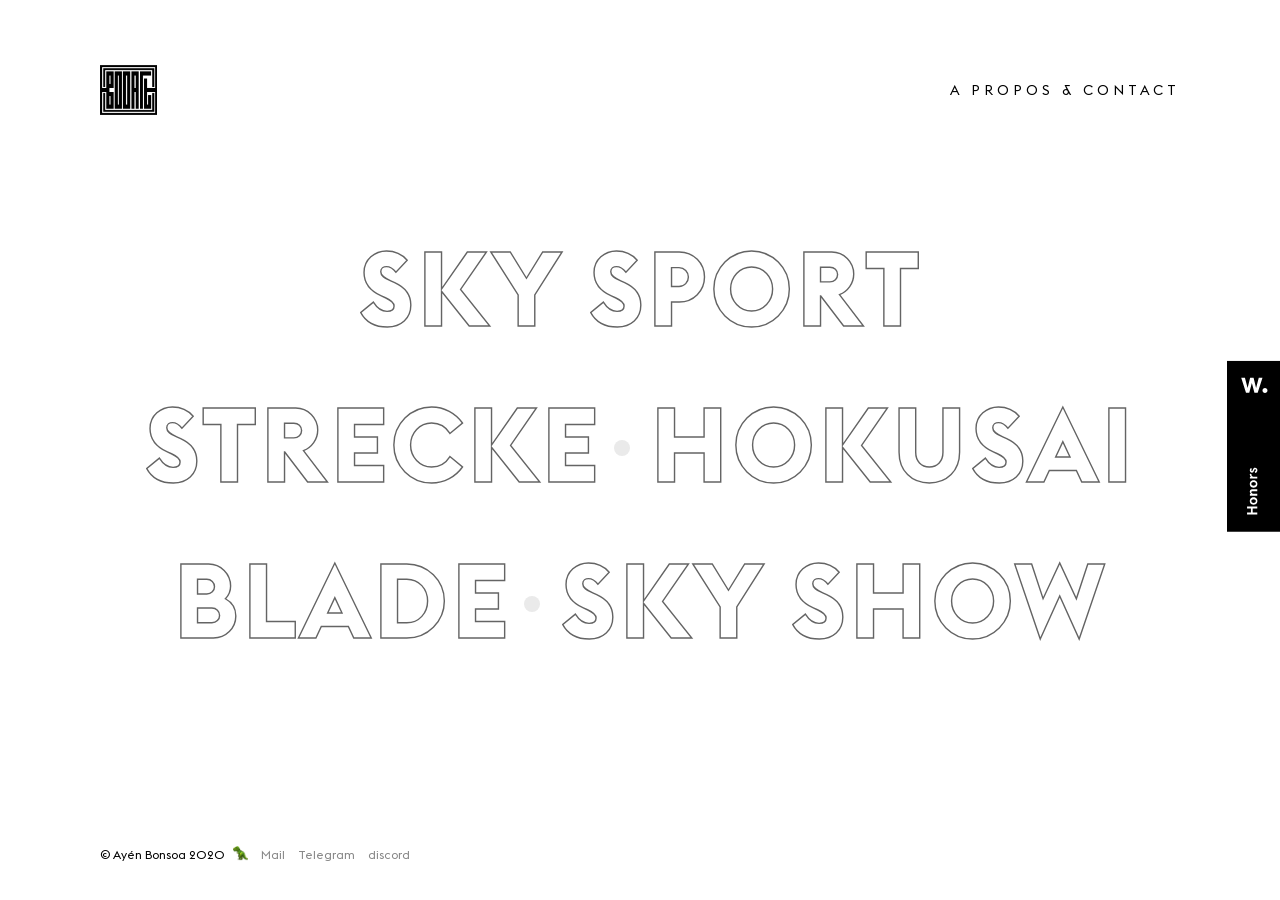
==== commit 338cbd17: "fourth commit" ====
--- a/hero/index.html
+++ b/hero/index.html
@@ -11,8 +11,8 @@
 </script>
 
 
-<!-- Mirrored from benoitbossy.ch/ by HTTrack Website Copier/3.x [XR&CO'2014], Sat, 15 Aug 2020 12:30:37 GMT -->
-<!-- Added by HTTrack --><meta http-equiv="content-type" content="text/html;charset=utf-8" /><!-- /Added by HTTrack -->
+
+<meta http-equiv="content-type" content="text/html;charset=utf-8" />
 <head>
   <meta charset="utf-8">
   <title>Ayén Bonsoa - Web designer</title>
@@ -25,6 +25,7 @@
 
   <link rel="stylesheet" href="css/normalize.css">
   <link rel="stylesheet" href="css/main.css">
+  <script src="https://kit.fontawesome.com/5ed3ad6b06.js" crossorigin="anonymous"></script>
 </head>
 <body>
   
@@ -60,7 +61,7 @@
       <div class="circle-cursor circle-cursor--inner"></div>
       <div class="circle-cursor circle-cursor--outer"></div>
     <section class="container-fluid home-intro">
-      <p>Jeune designer basé à Lomé au Togo.</p>
+      <p>Jeune webdesigner basé à Neuchâtel en Suisse.</p>
     </section>
 
 <!-------- Section Works -------->
@@ -103,13 +104,11 @@
           }
         </style>
         <div class="social">
-          <a class="underline" href="mailto:bonsoa.yen@gmail.com">
-            Mail
-          </a>
+          © Ayén Bonsoa 2020 <a><span id="toasty_button" style="background-image: url(img/dino.png);"></span></a>
+          <a class="underline" href="mailto:bonsoa.yen@gmail.com">Mail</a>
+          <a class="underline" href="https://t.me/shogunMP7">Telegram</a>
+          <a class="underline" href="">discord</a>
         </div>
-        <div class="copyright">
-          © Ayén Bonsoa 2019 <a><span id="toasty_button" style="background-image: url(img/dino.png);"></span></a>
-        </div> 
         </div> 
       </div>
     </footer>
@@ -139,4 +138,4 @@
   <script src="../www.google-analytics.com/analytics.js" async defer></script>
 </body>
 
-</html>
+</html>
--- a/hero/css/main.css
+++ b/hero/css/main.css
@@ -1 +1,13 @@
 @font-face{font-family:'EuclidFlex-Regular';src:url("../fonts/EuclidFlex-Regular.eot");src:url("../fonts/EuclidFlex-Regulard41d.eot?#iefix") format("embedded-opentype"),url("../fonts/EuclidFlex-Regular.svg#EuclidFlex-Regular") format("svg"),url("../fonts/EuclidFlex-Regular.ttf") format("truetype"),url("../fonts/EuclidFlex-Regular.woff") format("woff"),url("../fonts/EuclidFlex-Regular.woff2") format("woff2");font-weight:normal;font-style:normal}@font-face{font-family:'EuclidFlex-Bold';src:url("../fonts/EuclidFlexTrial-Bold.otf") format("truetype");font-weight:bold;font-style:bold}*,::after,::before{box-sizing:border-box}html{font-family:sans-serif;line-height:1.15;-webkit-text-size-adjust:100%;-ms-text-size-adjust:100%;-ms-overflow-style:scrollbar;-webkit-tap-highlight-color:transparent;height:100%}@-ms-viewport{width:device-width}body{margin:0;font-family:'EuclidFlex-regular', sans-serif;font-size:14px !important;line-height:1.5;overflow-x:hidden;height:100%}.wrapper{will-change:auto;will-change:translate3d}.distort{will-change:auto;will-change:translateY;will-change:translateX;will-change:opacity}.distort__img{will-change:auto;will-change:translateY;will-change:translateX;will-change:opacity}@media (min-width: 576px){.container-fluid{width:100%;margin-right:auto;margin-left:auto}}@media (min-width: 768px){.container-fluid{width:100%;padding-left:60px;padding-right:60px;margin-right:auto;margin-left:auto}}@media (min-width: 992px){.container-fluid{width:100%;margin-right:auto;margin-left:auto}}@media (min-width: 1200px){.container-fluid{width:100%;padding-left:100px;padding-right:100px;margin-right:auto;margin-left:auto}}@media only screen and (min-width: 1300px){.container-fluid{width:100%;padding-right:100px;padding-left:100px;margin-right:auto;margin-left:auto}}a{color:black;text-decoration:none}a:hover{color:#462efe !important}ul{padding:0;margin:0}li{list-style-type:none;display:inline}header{z-index:5000 !important}.active{color:#868686}.underline:after{content:"";position:absolute;bottom:-5px;width:100%;height:1px;left:0;background-color:#462EFE;visibility:hidden;-webkit-transform:scaleX(0);transform:scaleX(0);-webkit-transition:all 0.3s ease-in-out 0s;transition:all 0.3s ease-in-out 0s}.underline:hover:after{visibility:visible;-webkit-transform:scaleX(1);transform:scaleX(1)}@media only screen and (max-width: 767px){.navbar{padding:20px 0px 20px 0px;background-color:#fff;border-bottom:0.5px solid #E3E3E3}}@media only screen and (max-width: 767px){.navbar a{position:relative}}@media only screen and (min-width: 768px){.navbar a{letter-spacing:4px;position:relative;font-size:0.875rem}}@media only screen and (max-width: 767px){.navbar .tag{display:none}}@media only screen and (min-width: 768px){.navbar .tag{display:none}}@media only screen and (min-width: 1200px){.navbar .tag{color:#462EFE;display:inline-block;transform:rotate(-90deg);margin-top:110px;margin-left:-50px;letter-spacing:4px;position:absolute}}@media only screen and (max-width: 767px){.navbar .navbar-brand{width:20px;height:20px;border-radius:50%}}@media only screen and (min-width: 768px){.navbar .navbar-brand{margin-top:60px;width:30px;height:30px;border-radius:50%;display:inline-block;-webkit-transition:-webkit-transform 0.2s ease-in-out;transition:transform 0.2s ease-in-out}.navbar .navbar-brand:hover{transform:scale(1.15)}}@media only screen and (min-width: 768px){.navbar .navbar-nav-desktop{margin-top:60px}}.navbar .name{letter-spacing:4px;opacity:0;position:relative;padding-top:-10px}@media only screen and (max-width: 767px){#menu-projects{display:none}}@media only screen and (min-width: 768px){#menu-projects{margin-right:25px}}@media only screen and (max-width: 767px){.container-fluid{width:100%;padding-right:15px;padding-left:15px;margin-right:auto;margin-left:auto}}@keyframes transformPosition{0%{opacity:0;transform:translate(0%, 200%) rotate(-0.05turn)}60%{opacity:1}100%{opacity:1;transform:translate(0%, -45%) rotate(0turn)}}@keyframes transformPosition2{0%{transform:translate(0%, 200%)}100%{transform:translate(0%, 0%)}}@keyframes fadeIn{0%{opacity:0}100%{opacity:1}}.m-scene .scene_element{-webkit-transition:all 1000ms cubic-bezier(0.165, 0.84, 0.44, 1);-moz-transition:all 1000ms cubic-bezier(0.165, 0.84, 0.44, 1);-o-transition:all 1000ms cubic-bezier(0.165, 0.84, 0.44, 1);transition:all 1000ms cubic-bezier(0.165, 0.84, 0.44, 1);-webkit-transition-timing-function:cubic-bezier(0.165, 0.84, 0.44, 1);-moz-transition-timing-function:cubic-bezier(0.165, 0.84, 0.44, 1);-o-transition-timing-function:cubic-bezier(0.165, 0.84, 0.44, 1);transition-timing-function:cubic-bezier(0.165, 0.84, 0.44, 1);animation-fill-mode:both}.m-scene .scene_element--transform{animation-name:transformPosition;animation-duration:1s}.m-scene .scene_element--transformText{animation-name:transformPosition2;animation-duration:1s}.m-scene .scene_element--fadein{animation-name:fadeIn;animation-duration:0.65s}.m-scene.is-exiting .scene_element{animation-direction:alternate-reverse}@media only screen and (max-width: 767px){.home-intro p{width:285px;font-size:1.375rem;letter-spacing:0.01em;margin-top:140px;margin-bottom:32px}}@media only screen and (min-width: 768px){.home-intro p{font-size:2rem;letter-spacing:0.01em;margin-top:144px;width:314px;margin-bottom:64px}}@media only screen and (min-width: 1200px){.home-intro p{margin-top:144px;margin-left:120px;margin-bottom:80px;position:absolute;display:none}}@media only screen and (max-width: 767px){.content{text-align:left;padding-right:15px;padding-left:15px}}@media only screen and (min-width: 768px){.content{text-align:left;padding-right:60px;padding-left:60px}}@media only screen and (min-width: 1200px){.content{text-align:center;display:flex;flex-direction:column;width:100vw;height:calc(100vh - 13rem);position:relative;justify-content:flex-start;align-items:center}}.distort{position:absolute;pointer-events:none;will-change:transform;z-index:30}@media only screen and (max-width: 767px){.distort{display:none}}@media only screen and (min-width: 768px){.distort{display:none}}@media only screen and (min-width: 1200px){.distort{display:block}}.distort__img{opacity:0;z-index:30}.menu{display:flex;flex-direction:column;align-items:stretch;text-align:center;font-size:10vh;font-weight:normal}.works{width:100%}@media only screen and (min-width: 1200px){.works{display:block;width:100%;max-width:1920px;margin:0 auto;font-size:2rem}}.work__link{z-index:1;position:relative;text-transform:uppercase;font-family:'EuclidFlex-Bold';-webkit-text-stroke:0.11vw #646464;text-stroke:0.11vw #646464;color:rgba(0,0,0,0);white-space:nowrap}.work__link:hover{-webkit-text-stroke:0vw rgba(0,0,0,0);text-stroke:0vw rgba(0,0,0,0);z-index:999}@media only screen and (max-width: 767px){.work__link{font-size:3.75rem;font-size:15vw}}@media only screen and (min-width: 768px){.work__link{font-size:5.75rem;font-size:15vw}}@media only screen and (min-width: 1200px){.work__link{letter-spacing:3px;font-size:6.5rem}}.work__link span{display:inline-block}@media screen and (min-width: 53em){.content{height:100vh;justify-content:center}.works{font-size:9vh}.puce{width:16px;height:16px;border-radius:50%;background-color:#EAEAEA;display:inline-block;margin-bottom:2.2%;margin-left:0.9%}}.project-img img{width:100%}.project-img video{width:100%}@media only screen and (min-width: 768px){.sportTv{display:none}}@media only screen and (max-width: 767px){.project-header{height:100vh}.project-header .imgProject{position:absolute;max-width:45%;height:auto;background-size:cover;background-position:center;left:0;right:0;margin-left:auto;margin-right:auto;margin-top:45vh;transform:translateY(-60%)}.project-header .arrowOn{opacity:1 !important;display:inline-block;position:relative;margin-top:85vh;padding-left:20px;-webkit-transition:-webkit-opacity 0.6s ease-in-out;transition:opacity 0.6s ease-in-out;transform:will-change}.project-header .arrowOff{opacity:0 !important;display:inline-block;position:relative;margin-top:80vh;padding-left:20px;-webkit-transition:-webkit-opacity 0.6s ease-in-out;transition:opacity 0.6s ease-in-out;transform:will-change}}@media only screen and (min-width: 768px){.project-header{height:100vh}.project-header .imgProject{position:absolute;max-width:45%;height:auto;background-size:cover;background-position:center;left:0;right:0;margin-left:auto;margin-right:auto;margin-top:50vh;transform:translateY(-45%)}.project-header .scroll{margin-left:8px;font-size:1em;opacity:0;-webkit-transition:-webkit-opacity 0.6s ease-in-out;transition:opacity 0.6s ease-in-out;transform:will-change}.project-header .arrowOn:hover .scroll{opacity:1;-webkit-transition:-webkit-opacity 0.6s ease-in-out;transition:opacity 0.6s ease-in-out;transform:will-change}.project-header .arrowOn{display:flex-wrap;opacity:1 !important;display:inline-block;position:relative;margin-top:85vh;padding-left:60px;-webkit-transition:-webkit-opacity 0.6s ease-in-out;transition:opacity 0.6s ease-in-out;transform:will-change}.project-header .arrowOff{opacity:0 !important;display:inline-block;position:relative;margin-top:85vh;padding-left:60px;-webkit-transition:-webkit-opacity 0.6s ease-in-out;transition:opacity 0.6s ease-in-out;transform:will-change}}@media only screen and (min-width: 1200px){.project-header{height:100vh}.project-header .imgProject{position:absolute;max-width:25%;height:auto;background-size:cover;background-position:center;left:0;right:0;margin-left:auto;margin-right:auto;margin-top:50vh;transform:translateY(-45%)}.project-header .arrowOn{margin-top:92vh;padding-left:100px}.project-header .arrowOff{margin-top:92vh;padding-left:100px}}@media only screen and (max-width: 767px){.project-text{font-size:1.5rem;margin-top:-40px}}@media only screen and (min-width: 768px){.project-text{font-size:1.75rem}}@media only screen and (min-width: 1200px){.project-text{display:inline-block;max-width:864px;font-size:2.1775rem;line-height:normal;color:#000000}}.border-text{-webkit-text-stroke:0.045vw rgba(0,0,0,0.9);text-stroke:0.045vw rgba(0,0,0,0.9);color:rgba(0,0,0,0)}@media only screen and (max-width: 767px){.project-details{font-size:1.3em;color:#929292;margin-top:40px;margin-bottom:56px}.project-details span{display:block;margin-bottom:16px}}@media only screen and (min-width: 768px){.project-details{font-size:1em;color:#929292;margin-top:20px;margin-bottom:80px}}@media only screen and (min-width: 1200px){.project-details{padding-top:40px;font-size:1em;letter-spacing:0.01em;margin-bottom:152px}}@media only screen and (max-width: 767px){.project-details span{margin-right:15px}}@media only screen and (min-width: 768px){.project-details span{margin-right:15px}}@media only screen and (min-width: 1200px){.project-details span{color:#929292;margin-right:40px}}@media only screen and (max-width: 767px){.project-details a{color:#462EFE;position:relative;display:block}}@media only screen and (min-width: 768px){.project-details a{color:#462EFE;position:relative;display:inline-block}}.project-details .noLink{color:#929292}@media only screen and (max-width: 767px){.project-img{margin-bottom:40px}}@media only screen and (min-width: 768px){.project-img{margin-bottom:56px}}@media only screen and (min-width: 1200px){.project-img{margin-bottom:104px}}@media only screen and (min-width: 1200px){.project-modules-mobile{display:none}}@media only screen and (max-width: 767px){.project-modules{display:none}}@media only screen and (min-width: 768px){.project-modules{display:none}}@media only screen and (min-width: 1200px){.project-modules{display:block;padding:50px 0px 50px 0px;margin-bottom:80px}.project-modules li{width:367px;padding:6px;display:inline-block}.project-modules img{width:100%}.project-modules ul{padding:0px}}@media only screen and (max-width: 767px){.legend{margin-top:16px;color:#929292;font-size:0.75rem}}@media only screen and (min-width: 768px){.legend{margin-top:24px;color:#929292;font-size:0.75rem}}@media only screen and (max-width: 767px){.next-project{margin-top:80px;padding-bottom:56px}}@media only screen and (min-width: 768px){.next-project{margin-top:120px;padding-bottom:56px}}@media only screen and (min-width: 1200px){.next-project{margin-top:200px;padding-bottom:0px}}.next-project h3{font-size:14px;letter-spacing:4px;text-align:center}.next-project .next{justify-content:center;display:flex}@media only screen and (min-width: 1200px){.next-project .next{padding-bottom:100px}}.next-project .next:hover+.imgNext{transform:translate(-50%, -50%)}@media only screen and (max-width: 767px){.next-project .imgNext{display:none}}@media only screen and (min-width: 768px){.next-project .imgNext{display:none}}@media only screen and (min-width: 1200px){.next-project .imgNext{width:250px;height:350px;display:block;background-size:cover;background-position:center;margin-left:auto;margin-right:auto;position:absolute;left:50%;transform:translate(-50%, -30%);transition:all 0.8s cubic-bezier(0.76, 0.07, 0.24, 0.96)}}@keyframes fade-in-left-text{0%{-webkit-transform:translateX(-50px);-moz-transform:translateX(-50px);transform:translateX(-50px);-moz-opacity:0;opacity:0}100%{-webkit-transform:translateX(0);-moz-transform:translateX(0);transform:translateX(0);-moz-opacity:0;opacity:1}}@media only screen and (max-width: 767px){.about{margin-top:140px}}@media only screen and (min-width: 768px){.about{margin-top:200px}}@media only screen and (max-width: 767px){.about p{font-size:1.5rem;margin-bottom:35px}}@media only screen and (min-width: 768px){.about p{font-size:1.75rem;margin-bottom:60px}}@media only screen and (min-width: 1200px){.about p{font-size:2.1775rem;max-width:860px;margin-bottom:60px;margin-left:95px}}@media only screen and (max-width: 767px){.about ul{margin-bottom:40px}}@media only screen and (min-width: 1200px){.about ul{margin-left:95px;padding-bottom:30px}}.about li{list-style-type:none;display:block;font-size:16px}@media only screen and (min-width: 1200px){.about li{margin-bottom:10px}}.about li a{color:#462EFE;position:relative}.about .drop{width:40px;margin-top:-15px;margin-left:-10px;-webkit-animation:rotating 10s linear infinite;-moz-animation:rotating 10s linear infinite;-ms-animation:rotating 10s linear infinite;-o-animation:rotating 10s linear infinite;animation:rotating 10s linear infinite}@media only screen and (min-width: 768px){.about .drop{width:80px;margin-top:-20px;margin-left:-15px}}@keyframes rotating{from{-ms-transform:rotate(0deg);-moz-transform:rotate(0deg);-webkit-transform:rotate(0deg);-o-transform:rotate(0deg);transform:rotate(0deg)}to{-ms-transform:rotate(360deg);-moz-transform:rotate(360deg);-webkit-transform:rotate(360deg);-o-transform:rotate(360deg);transform:rotate(360deg)}}.about .photo-about{width:300px;z-index:1000;position:absolute;top:-8%;left:23%}.about .hidden{display:none}footer{width:100%;font-size:0.75rem}@media only screen and (max-width: 767px){footer{margin-top:56px;padding-bottom:32px}footer a{color:black !important}}@media only screen and (min-width: 768px){footer{margin-top:80px;padding-bottom:40px}}@media only screen and (min-width: 1200px){footer{padding-bottom:260px}}footer .footer{width:100%;display:flex;flex-wrap:wrap;justify-content:space-between;z-index:-5000}footer a{color:#868686;margin-right:10px;position:relative}footer a:hover{color:#462EFE}footer span{width:15px;height:15px;display:inline-block;background-size:cover;margin-left:5px;vertical-align:text-bottom}@media only screen and (max-width: 767px){footer .copyright{margin-top:24px}}.animated{-webkit-animation-duration:1s;animation-duration:1s;-webkit-animation-fill-mode:both;animation-fill-mode:both}@keyframes elementInImg{from{opacity:0;transform:translate3d(0, 100px, 0) scale(0.95)}to{opacity:1;transform:translate3d(0, 0, 0) scale(1)}}.elementInImg{-webkit-animation-name:elementInImg;animation-name:elementInImg;-webkit-backface-visibility:hidden;backface-visibility:hidden}@keyframes elementInText{from{opacity:0;transform:translate3d(0, 100px, 0)}to{opacity:1;transform:translate3d(0, 0, 0)}}.elementInText{-webkit-animation-name:elementInText;animation-name:elementInText;-webkit-backface-visibility:hidden;backface-visibility:hidden}.spinner{background-image:url("../img/loading.png");background-size:cover;position:absolute;top:50%;left:50%;width:120px;height:120px;margin:-60px 0 0 -60px;-webkit-animation:spin 4s linear infinite;-moz-animation:spin 4s linear infinite;animation:spin 4s linear infinite;display:none}@-moz-keyframes spin{100%{-moz-transform:rotate(360deg)}}@-webkit-keyframes spin{100%{-webkit-transform:rotate(360deg)}}@keyframes spin{100%{-webkit-transform:rotate(360deg);transform:rotate(360deg)}}.show-dan{-webkit-animation:showToastyGuy 1s;-moz-animation:showToastyGuy 1s;-o-animation:showToastyGuy 1s;animation:showToastyGuy 1s}@-webkit-keyframes showToastyGuy{0%{right:-200px}40%{right:0}60%{right:0}100%{right:-200px}}@-moz-keyframes showToastyGuy{0%{right:-200px}40%{right:0}60%{right:0}100%{right:-200px}}@-o-keyframes showToastyGuy{0%{right:-200px}40%{right:0}60%{right:0}100%{right:-200px}}@keyframes showToastyGuy{0%{right:-200px}40%{right:0}60%{right:0}100%{right:-200px}}.navbar{position:relative;display:flex;flex-wrap:wrap;-ms-flex-align:center;align-items:center;-ms-flex-pack:justify;justify-content:space-between}.navbar>.container,.navbar>.container-fluid{display:-ms-flexbox;display:flex;-ms-flex-wrap:wrap;flex-wrap:wrap;-ms-flex-align:center;align-items:center;-ms-flex-pack:justify;justify-content:space-between}.navbar-brand{display:inline-block;padding-top:.3125rem;padding-bottom:.3125rem;line-height:inherit}.card,.navbar-nav{display:-ms-flexbox}.navbar-nav{display:flex;-ms-flex-direction:column;flex-direction:column;padding-left:0;margin-bottom:0}.navbar-nav .nav-link{padding-right:0;padding-left:0;padding-top:10px !important;padding-bottom:10px !important}.navbar-nav .dropdown-menu{position:static;float:none}.navbar-text{display:inline-block;padding-top:.5rem;padding-bottom:.5rem}.navbar-collapse{-ms-flex-preferred-size:100%;flex-basis:100%;-ms-flex-positive:1;flex-grow:1;-ms-flex-align:center;align-items:center}.navbar-toggler{padding:.25rem .75rem;font-size:1.25rem;line-height:1;background-color:transparent;border:1px solid transparent;border-radius:.25rem}.navbar-toggler:focus,.navbar-toggler:hover{text-decoration:none}.navbar-toggler-icon{display:inline-block;width:1.5em;height:1.5em;vertical-align:middle;content:"";background:center center no-repeat;background-size:100% 100%}.navbar-dark .navbar-toggler-icon,.navbar-light .navbar-toggler-icon{background-image:url(../img/menu.html)}@media (max-width: 575.98px){.navbar-expand-sm>.container,.navbar-expand-sm>.container-fluid{padding-right:0;padding-left:0}}@media (min-width: 576px){.navbar-expand-sm{-ms-flex-flow:row nowrap;flex-flow:row nowrap;-ms-flex-pack:start;justify-content:flex-start}.navbar-expand-sm .navbar-nav{-ms-flex-direction:row;flex-direction:row}.navbar-expand-sm .navbar-nav .dropdown-menu{position:absolute}.navbar-expand-sm .navbar-nav .nav-link{padding-right:.5rem;padding-left:.5rem}.navbar-expand-sm>.container,.navbar-expand-sm>.container-fluid{-ms-flex-wrap:nowrap;flex-wrap:nowrap}.navbar-expand-sm .navbar-collapse{display:-ms-flexbox !important;display:flex !important;-ms-flex-preferred-size:auto;flex-basis:auto}.navbar-expand-sm .navbar-toggler{display:none}}@media (max-width: 767.98px){.navbar-expand-md>.container,.navbar-expand-md>.container-fluid{padding-right:0;padding-left:0}}@media (min-width: 768px){.navbar-expand-md{-ms-flex-flow:row nowrap;flex-flow:row nowrap;-ms-flex-pack:start;justify-content:flex-start}.navbar-expand-md .navbar-nav{-ms-flex-direction:row;flex-direction:row}.navbar-expand-md .navbar-nav .dropdown-menu{position:absolute}.navbar-expand-md .navbar-nav .nav-link{padding-right:.5rem;padding-left:.5rem}.navbar-expand-md>.container,.navbar-expand-md>.container-fluid{-ms-flex-wrap:nowrap;flex-wrap:nowrap}.navbar-expand-md .navbar-collapse{display:-ms-flexbox !important;display:flex !important;-ms-flex-preferred-size:auto;flex-basis:auto}.navbar-expand-md .navbar-toggler{display:none}}@media (min-width: 992px){.navbar-expand-lg{-ms-flex-flow:row nowrap;flex-flow:row nowrap;-ms-flex-pack:start;justify-content:flex-start}.navbar-expand-lg .navbar-nav{-ms-flex-direction:row;flex-direction:row}.navbar-expand-lg .navbar-nav .dropdown-menu{position:absolute}.navbar-expand-lg .navbar-nav .nav-link{padding-right:.5rem;padding-left:.5rem}.navbar-expand-lg>.container,.navbar-expand-lg>.container-fluid{-ms-flex-wrap:nowrap;flex-wrap:nowrap}.navbar-expand-lg .navbar-collapse{display:-ms-flexbox !important;display:flex !important;-ms-flex-preferred-size:auto;flex-basis:auto}.navbar-expand-lg .navbar-toggler{display:none}}@media (max-width: 1199.98px){.navbar-expand-xl>.container,.navbar-expand-xl>.container-fluid{padding-right:0;padding-left:0}}@media (min-width: 1200px){.navbar-expand-xl{-ms-flex-flow:row nowrap;flex-flow:row nowrap;-ms-flex-pack:start;justify-content:flex-start}.navbar-expand-xl .navbar-nav{-ms-flex-direction:row;flex-direction:row}.navbar-expand-xl .navbar-nav .dropdown-menu{position:absolute}.navbar-expand-xl .navbar-nav .nav-link{padding-right:.5rem;padding-left:.5rem}.navbar-expand-xl>.container,.navbar-expand-xl>.container-fluid{-ms-flex-wrap:nowrap;flex-wrap:nowrap}.navbar-expand-xl .navbar-collapse{display:-ms-flexbox !important;display:flex !important;-ms-flex-preferred-size:auto;flex-basis:auto}.navbar-expand-xl .navbar-toggler{display:none}}.fixed-top{position:fixed;top:0;right:0;left:0;z-index:1030}
+
+.drop {
+    display: none;
+  }
+
+@media screen and (max-width: 764px) {
+    .drop {
+        display:block;
+        width: 60px!important; 
+        margin: 30px 5px!important;
+    }
+}
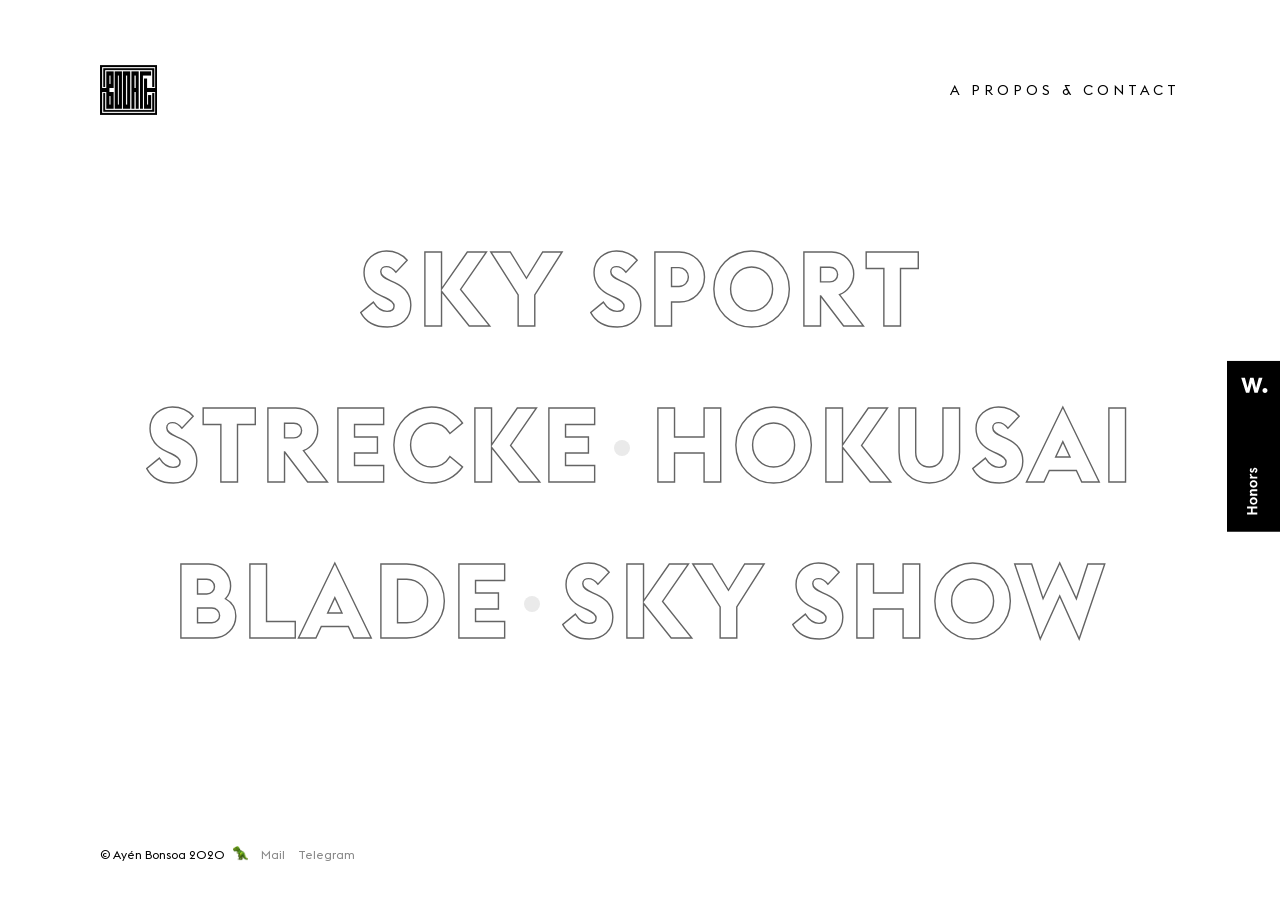
==== commit 93ead0af: "fourth commit" ====
--- a/hero/index.html
+++ b/hero/index.html
@@ -107,7 +107,6 @@
           © Ayén Bonsoa 2020 <a><span id="toasty_button" style="background-image: url(img/dino.png);"></span></a>
           <a class="underline" href="mailto:bonsoa.yen@gmail.com">Mail</a>
           <a class="underline" href="https://t.me/shogunMP7">Telegram</a>
-          <a class="underline" href="">discord</a>
         </div>
         </div> 
       </div>
